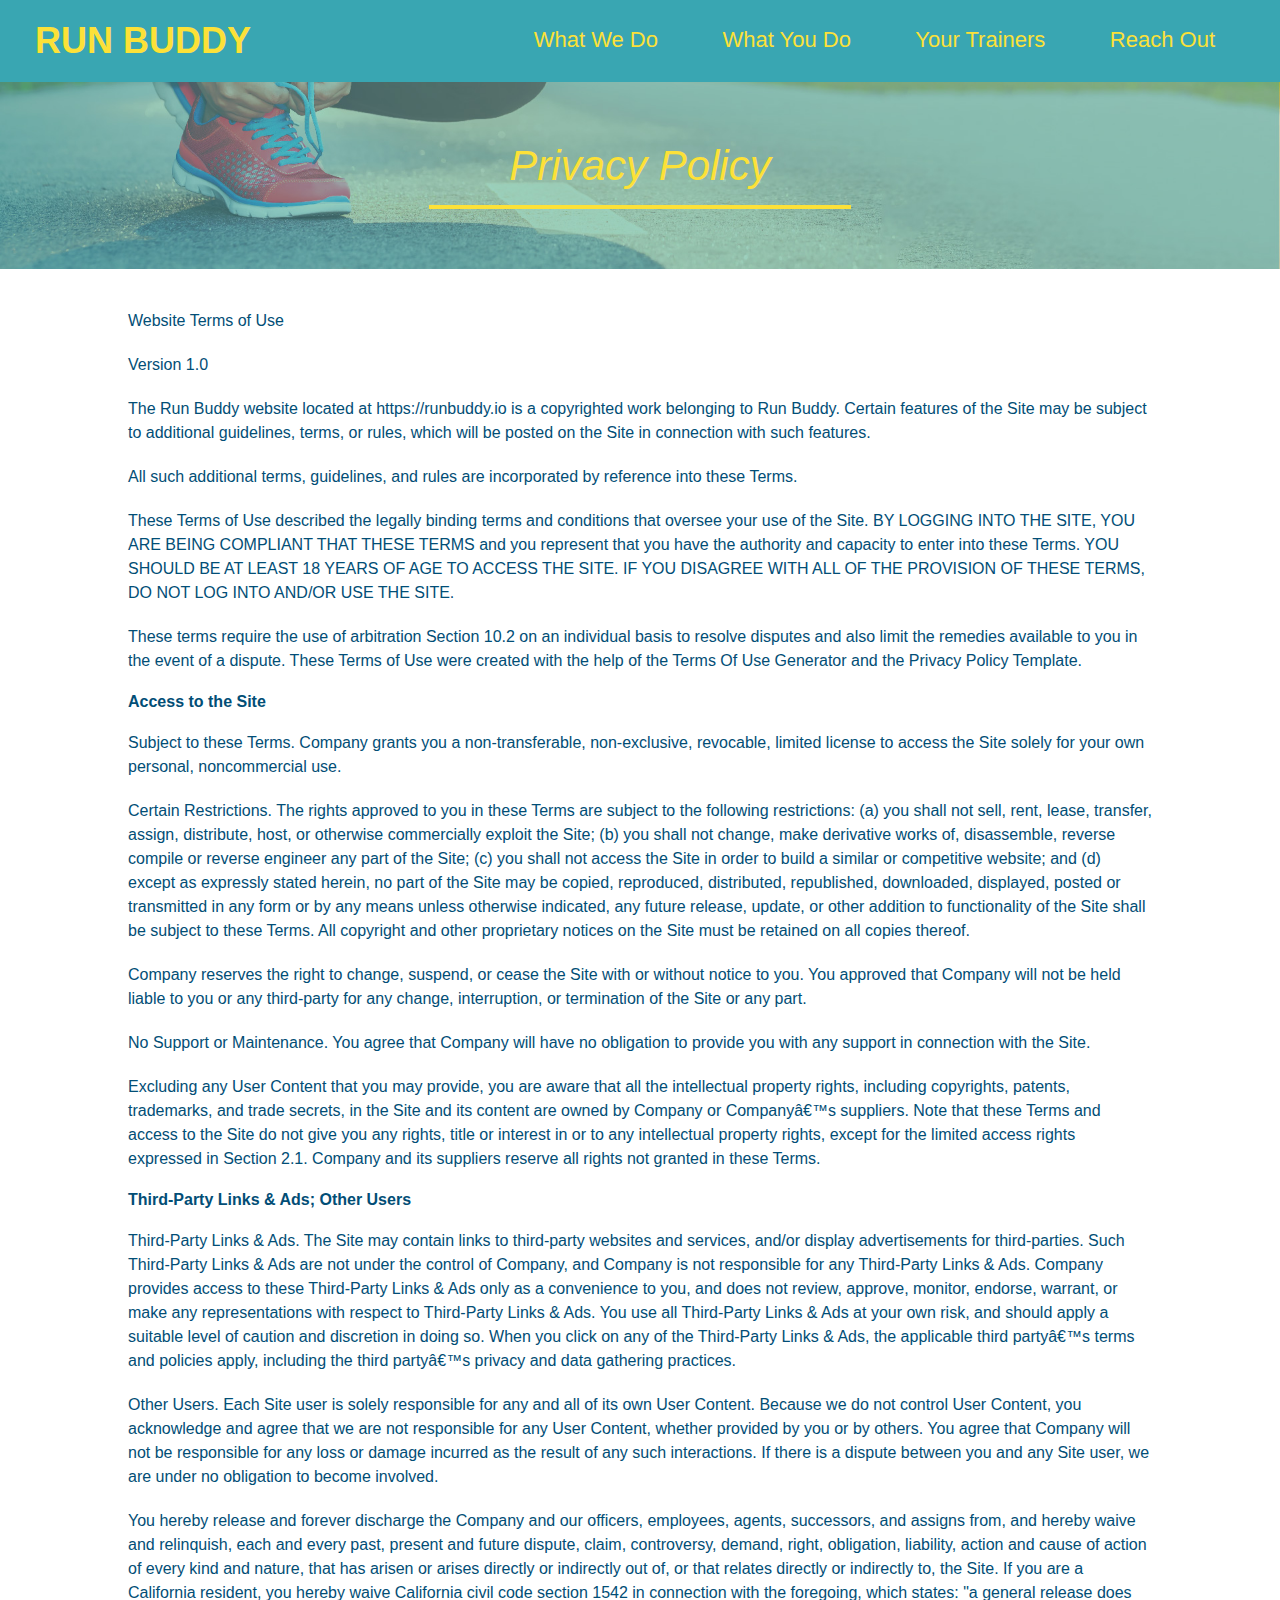
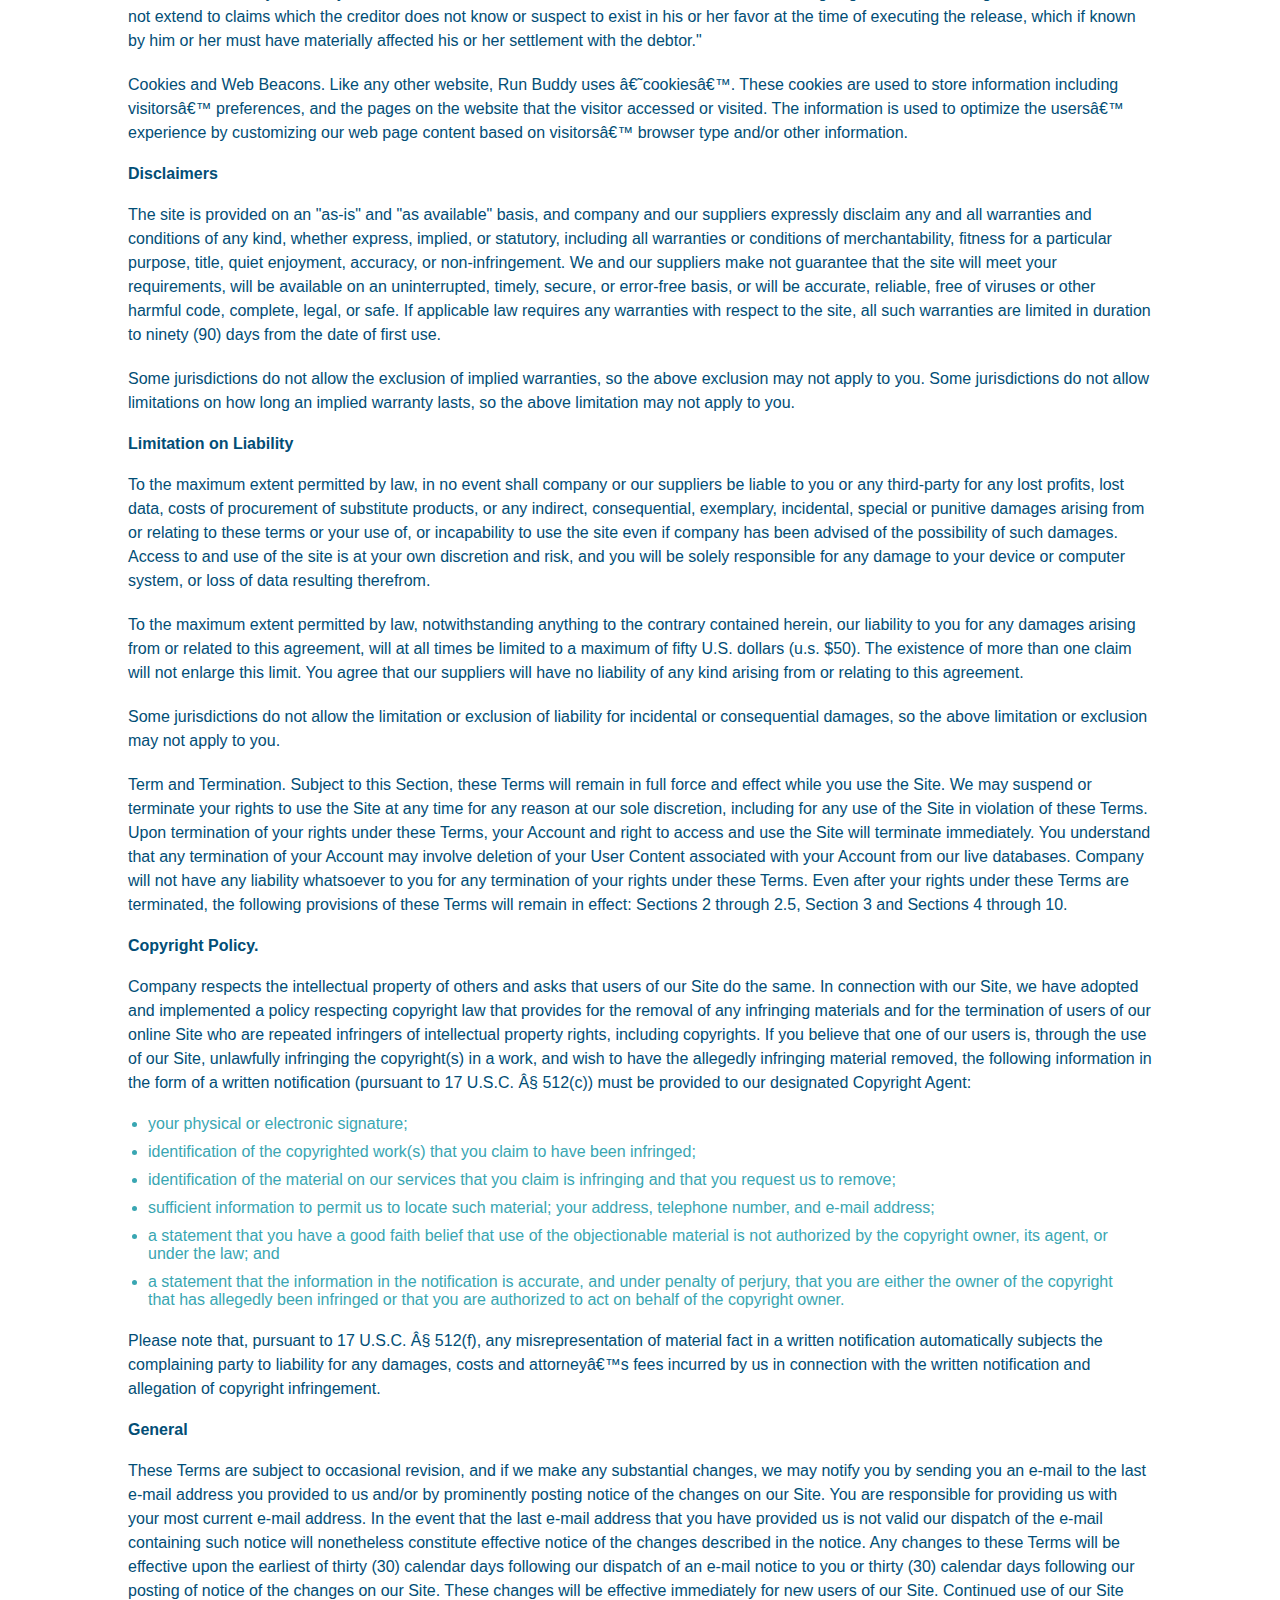
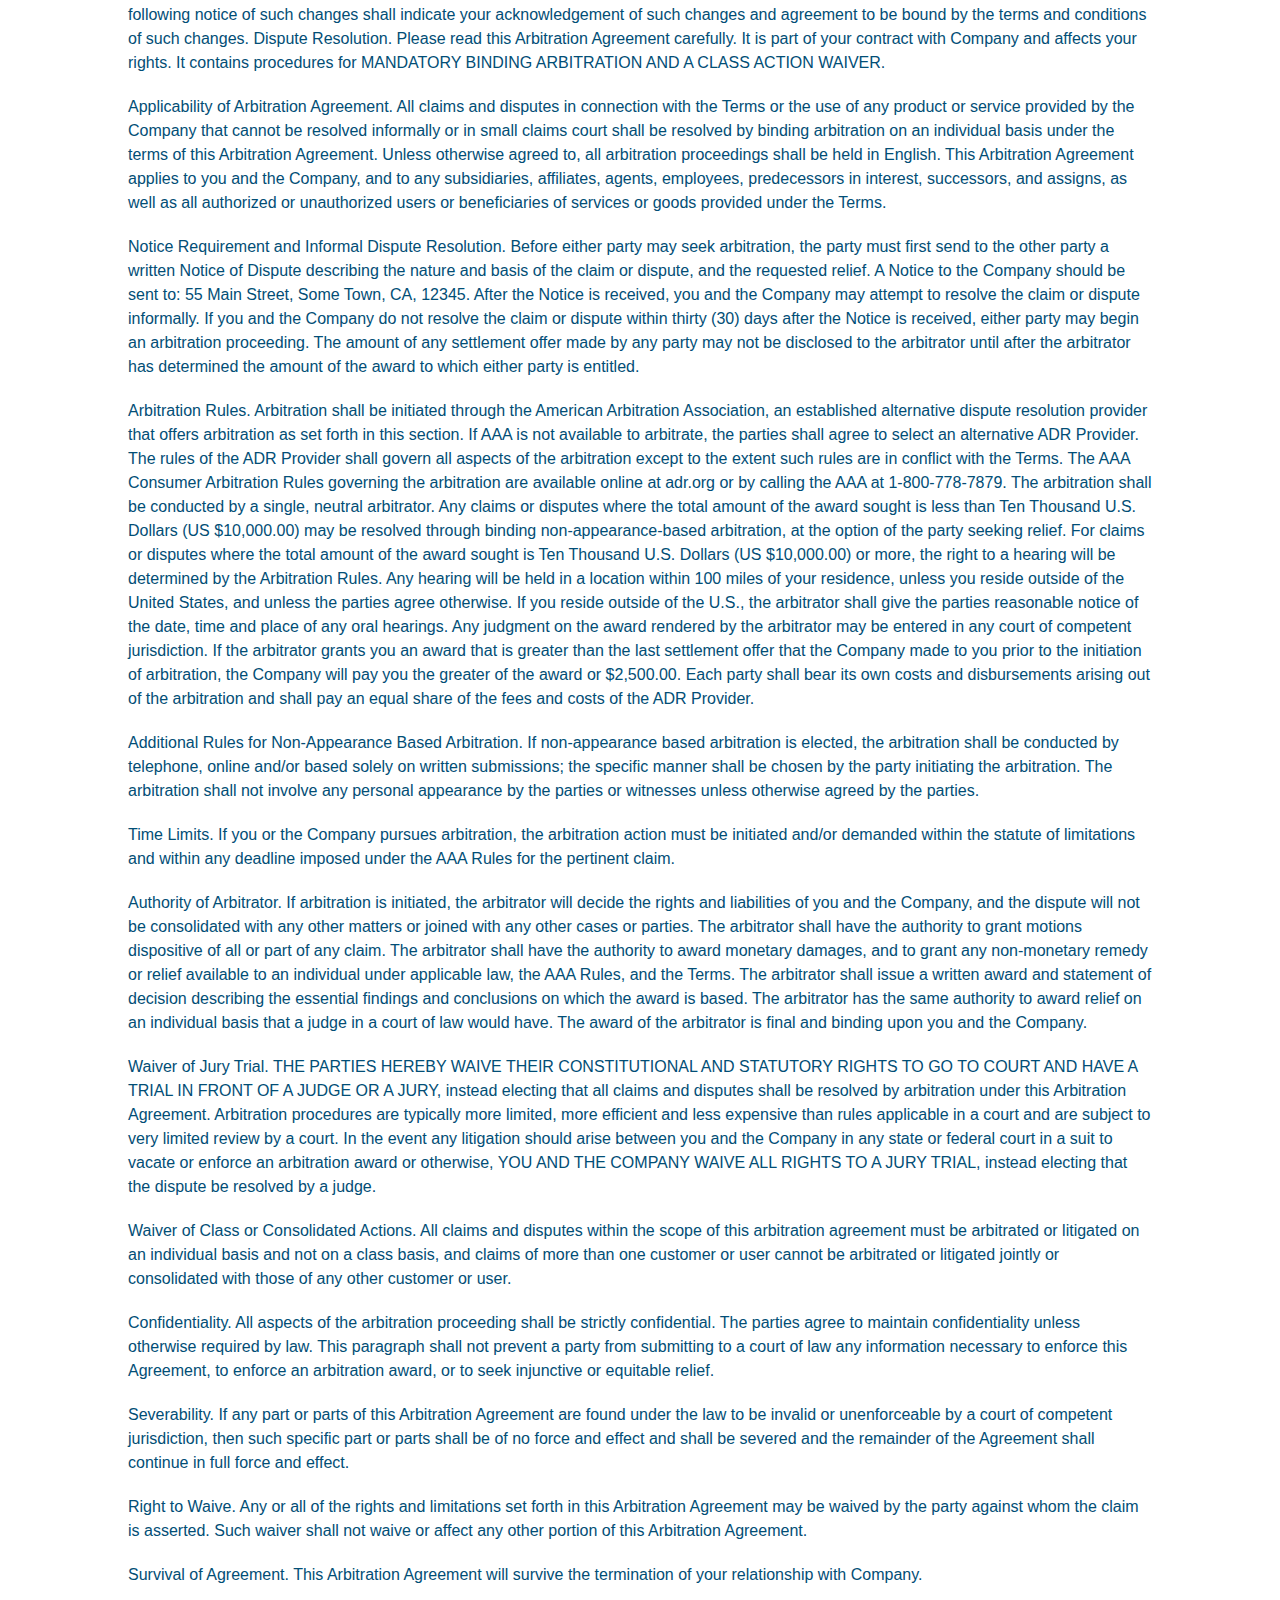
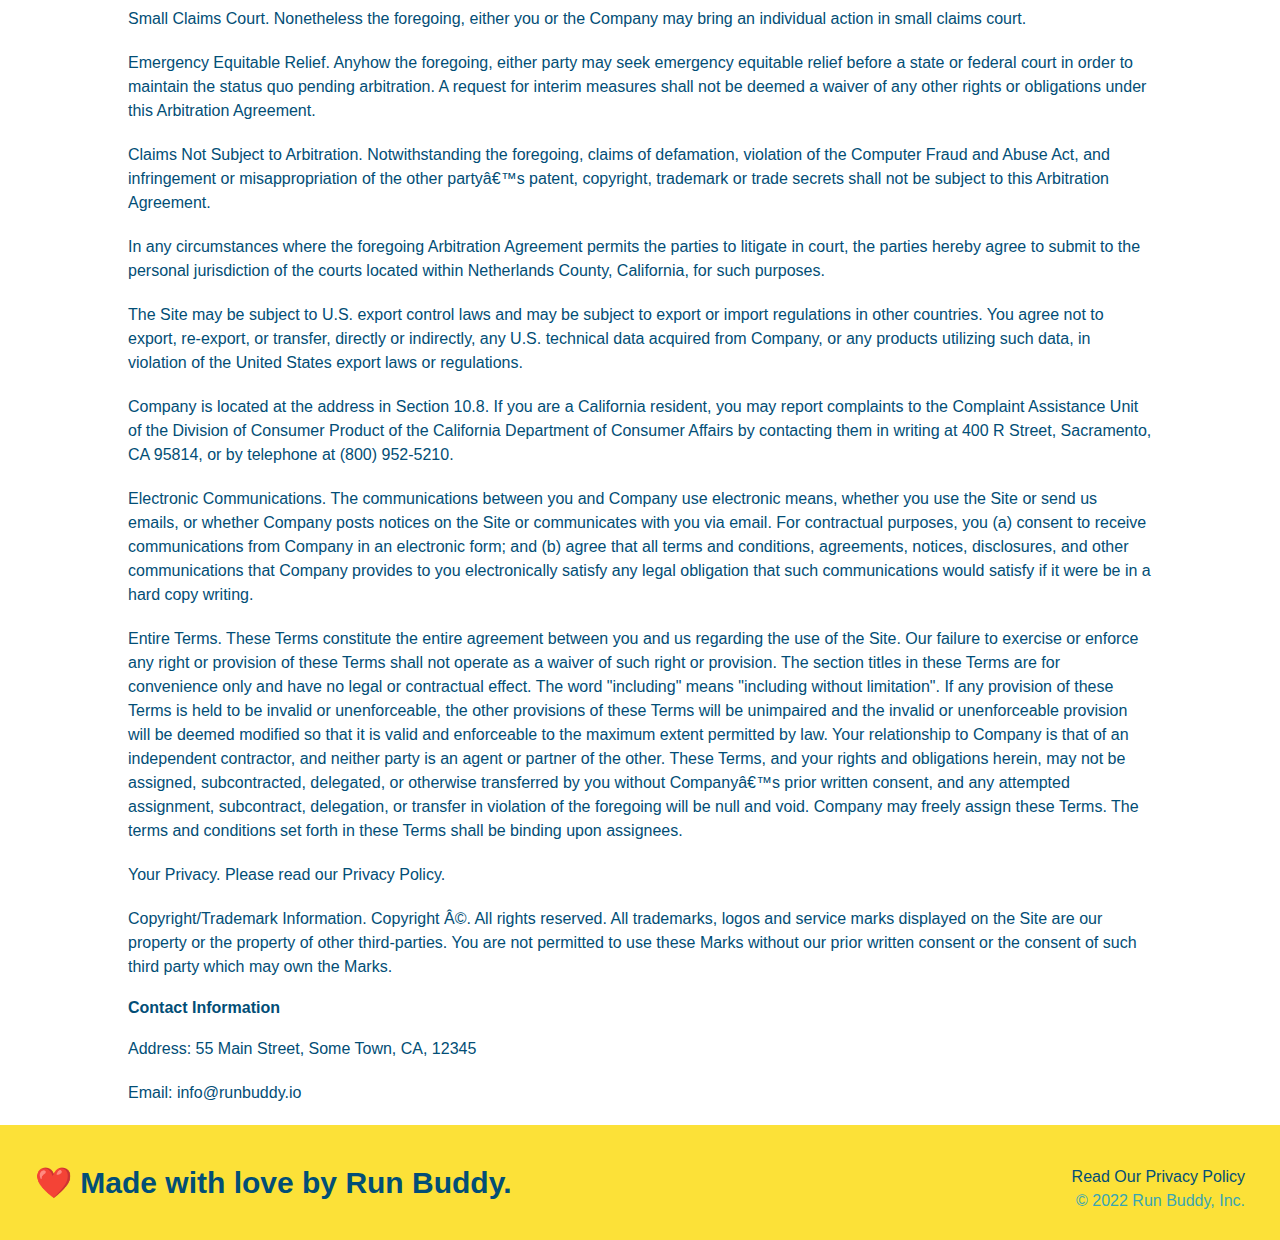
==== privacy-policy.html @ cc38a2ff "privacy policy" ====
<!DOCTYPE html>
<html lang="en">
<head>
    <meta charset="UTF-8">
    <link rel="stylesheet" href="./assets/css/style.css">
    <link rel="stylesheet" href="./assets/css/secondary-styles.css">
    <title>Privacy Policy - Run Buddy</title>
</head>
<body>
    <!-- navigation -->
    <header>
        <h1>
            <a href="/" target="Go to Home">
                RUN BUDDY
            </a>
        </h1>
        <nav>
            <ul>
                <li>
                <a href="./index.html#what-we-do">What We Do</a>
                </li>
                <li>
                <a href="./index.html#what-you-do">What You Do</a>
                </li>
                <li>
                <a href="./index.html#your-trainers">Your Trainers</a>
                </li>
                <li>
                <a href="./index.html#reach-out">Reach Out</a>
                </li>
            </ul>
        </nav>
    </header>
    <!-- end navigation -->

    <section class="hero">
        <h2 class="page-title">
            Privacy Policy
        </h2>
    </section>
    
    <article class="secondary-content">
      <p>
        Website Terms of Use
      </p>

      <p>
        Version 1.0
      </p>

      <p>
        The Run Buddy website located at https://runbuddy.io is a copyrighted work belonging to Run Buddy. Certain
        features of the Site may be subject to additional guidelines, terms, or rules, which will be posted on the Site
        in connection with such features.
      </p>

      <p>
        All such additional terms, guidelines, and rules are incorporated by reference into these Terms.
      </p>

      <p>
        These Terms of Use described the legally binding terms and conditions that oversee your use of the Site. BY
        LOGGING INTO THE SITE, YOU ARE BEING COMPLIANT THAT THESE TERMS and you represent that you have the authority
        and capacity to enter into these Terms. YOU SHOULD BE AT LEAST 18 YEARS OF AGE TO ACCESS THE SITE. IF YOU
        DISAGREE WITH ALL OF THE PROVISION OF THESE TERMS, DO NOT LOG INTO AND/OR USE THE SITE.
      </p>

      <p>
        These terms require the use of arbitration Section 10.2 on an individual basis to resolve disputes and also
        limit the remedies available to you in the event of a dispute. These Terms of Use were created with the help of
        the Terms Of Use Generator and the Privacy Policy Template.
      </p>

      <h3>
        Access to the Site
      </h3>

      <p>
        Subject to these Terms. Company grants you a non-transferable, non-exclusive, revocable, limited license to
        access the Site solely for your own personal, noncommercial use.
      </p>

      <p>
        Certain Restrictions. The rights approved to you in these Terms are subject to the following restrictions: (a)
        you shall not sell, rent, lease, transfer, assign, distribute, host, or otherwise commercially exploit the Site;
        (b) you shall not change, make derivative works of, disassemble, reverse compile or reverse engineer any part of
        the Site; (c) you shall not access the Site in order to build a similar or competitive website; and (d) except
        as expressly stated herein, no part of the Site may be copied, reproduced, distributed, republished, downloaded,
        displayed, posted or transmitted in any form or by any means unless otherwise indicated, any future release,
        update, or other addition to functionality of the Site shall be subject to these Terms. All copyright and other
        proprietary notices on the Site must be retained on all copies thereof.
      </p>

      <p>
        Company reserves the right to change, suspend, or cease the Site with or without notice to you. You approved
        that Company will not be held liable to you or any third-party for any change, interruption, or termination of
        the Site or any part.
      </p>

      <p>
        No Support or Maintenance. You agree that Company will have no obligation to provide you with any support in
        connection with the Site.
      </p>

      <p>
        Excluding any User Content that you may provide, you are aware that all the intellectual property rights,
        including copyrights, patents, trademarks, and trade secrets, in the Site and its content are owned by Company
        or Companyâ€™s suppliers. Note that these Terms and access to the Site do not give you any rights, title or
        interest in or to any intellectual property rights, except for the limited access rights expressed in Section
        2.1. Company and its suppliers reserve all rights not granted in these Terms.
      </p>

      <h3>
        Third-Party Links & Ads; Other Users
      </h3>

      <p>
        Third-Party Links & Ads. The Site may contain links to third-party websites and services, and/or display
        advertisements for third-parties. Such Third-Party Links & Ads are not under the control of Company, and Company
        is not responsible for any Third-Party Links & Ads. Company provides access to these Third-Party Links & Ads
        only as a convenience to you, and does not review, approve, monitor, endorse, warrant, or make any
        representations with respect to Third-Party Links & Ads. You use all Third-Party Links & Ads at your own risk,
        and should apply a suitable level of caution and discretion in doing so. When you click on any of the
        Third-Party Links & Ads, the applicable third partyâ€™s terms and policies apply, including the third partyâ€™s
        privacy and data gathering practices.
      </p>

      <p>
        Other Users. Each Site user is solely responsible for any and all of its own User Content. Because we do not
        control User Content, you acknowledge and agree that we are not responsible for any User Content, whether
        provided by you or by others. You agree that Company will not be responsible for any loss or damage incurred as
        the result of any such interactions. If there is a dispute between you and any Site user, we are under no
        obligation to become involved.
      </p>

      <p>
        You hereby release and forever discharge the Company and our officers, employees, agents, successors, and
        assigns from, and hereby waive and relinquish, each and every past, present and future dispute, claim,
        controversy, demand, right, obligation, liability, action and cause of action of every kind and nature, that has
        arisen or arises directly or indirectly out of, or that relates directly or indirectly to, the Site. If you are
        a California resident, you hereby waive California civil code section 1542 in connection with the foregoing,
        which states: "a general release does not extend to claims which the creditor does not know or suspect to exist
        in his or her favor at the time of executing the release, which if known by him or her must have materially
        affected his or her settlement with the debtor."
      </p>

      <p>
        Cookies and Web Beacons. Like any other website, Run Buddy uses â€˜cookiesâ€™. These cookies are used to store
        information including visitorsâ€™ preferences, and the pages on the website that the visitor accessed or visited.
        The information is used to optimize the usersâ€™ experience by customizing our web page content based on visitorsâ€™
        browser type and/or other information.
      </p>

      <h3>
        Disclaimers
      </h3>

      <p>
        The site is provided on an "as-is" and "as available" basis, and company and our suppliers expressly disclaim
        any and all warranties and conditions of any kind, whether express, implied, or statutory, including all
        warranties or conditions of merchantability, fitness for a particular purpose, title, quiet enjoyment, accuracy,
        or non-infringement. We and our suppliers make not guarantee that the site will meet your requirements, will be
        available on an uninterrupted, timely, secure, or error-free basis, or will be accurate, reliable, free of
        viruses or other harmful code, complete, legal, or safe. If applicable law requires any warranties with respect
        to the site, all such warranties are limited in duration to ninety (90) days from the date of first use.
      </p>

      <p>
        Some jurisdictions do not allow the exclusion of implied warranties, so the above exclusion may not apply to
        you. Some jurisdictions do not allow limitations on how long an implied warranty lasts, so the above limitation
        may not apply to you.
      </p>

      <h3>
        Limitation on Liability
      </h3>

      <p>
        To the maximum extent permitted by law, in no event shall company or our suppliers be liable to you or any
        third-party for any lost profits, lost data, costs of procurement of substitute products, or any indirect,
        consequential, exemplary, incidental, special or punitive damages arising from or relating to these terms or
        your use of, or incapability to use the site even if company has been advised of the possibility of such
        damages. Access to and use of the site is at your own discretion and risk, and you will be solely responsible
        for any damage to your device or computer system, or loss of data resulting therefrom.
      </p>

      <p>
        To the maximum extent permitted by law, notwithstanding anything to the contrary contained herein, our liability
        to you for any damages arising from or related to this agreement, will at all times be limited to a maximum of
        fifty U.S. dollars (u.s. $50). The existence of more than one claim will not enlarge this limit. You agree that
        our suppliers will have no liability of any kind arising from or relating to this agreement.
      </p>

      <p>
        Some jurisdictions do not allow the limitation or exclusion of liability for incidental or consequential
        damages, so the above limitation or exclusion may not apply to you.
      </p>

      <p>
        Term and Termination. Subject to this Section, these Terms will remain in full force and effect while you use
        the Site. We may suspend or terminate your rights to use the Site at any time for any reason at our sole
        discretion, including for any use of the Site in violation of these Terms. Upon termination of your rights under
        these Terms, your Account and right to access and use the Site will terminate immediately. You understand that
        any termination of your Account may involve deletion of your User Content associated with your Account from our
        live databases. Company will not have any liability whatsoever to you for any termination of your rights under
        these Terms. Even after your rights under these Terms are terminated, the following provisions of these Terms
        will remain in effect: Sections 2 through 2.5, Section 3 and Sections 4 through 10.
      </p>

      <h3>
        Copyright Policy.
      </h3>

      <p>
        Company respects the intellectual property of others and asks that users of our Site do the same. In connection
        with our Site, we have adopted and implemented a policy respecting copyright law that provides for the removal
        of any infringing materials and for the termination of users of our online Site who are repeated infringers of
        intellectual property rights, including copyrights. If you believe that one of our users is, through the use of
        our Site, unlawfully infringing the copyright(s) in a work, and wish to have the allegedly infringing material
        removed, the following information in the form of a written notification (pursuant to 17 U.S.C. Â§ 512(c)) must
        be provided to our designated Copyright Agent:
      </p>

      <ul>
        <li>
          your physical or electronic signature;
        </li>
        <li>
          identification of the copyrighted work(s) that you claim to have been infringed;
        </li>
        <li>
          identification of the material on our services that you claim is infringing and that you request us to remove;
        </li>
        <li>
          sufficient information to permit us to locate such material; your address, telephone number, and e-mail
          address;
        </li>
        <li>
          a statement that you have a good faith belief that use of the objectionable material is not authorized by the
          copyright owner, its agent, or under the law; and
        </li>
        <li>
          a statement that the information in the notification is accurate, and under penalty of perjury, that you are
          either the owner of the copyright that has allegedly been infringed or that you are authorized to act on
          behalf of the copyright owner.
        </li>
      </ul>

      <p>
        Please note that, pursuant to 17 U.S.C. Â§ 512(f), any misrepresentation of material fact in a written
        notification automatically subjects the complaining party to liability for any damages, costs and attorneyâ€™s
        fees incurred by us in connection with the written notification and allegation of copyright infringement.
      </p>

      <h3>
        General
      </h3>

      <p>
        These Terms are subject to occasional revision, and if we make any substantial changes, we may notify you by
        sending you an e-mail to the last e-mail address you provided to us and/or by prominently posting notice of the
        changes on our Site. You are responsible for providing us with your most current e-mail address. In the event
        that the last e-mail address that you have provided us is not valid our dispatch of the e-mail containing such
        notice will nonetheless constitute effective notice of the changes described in the notice. Any changes to these
        Terms will be effective upon the earliest of thirty (30) calendar days following our dispatch of an e-mail
        notice to you or thirty (30) calendar days following our posting of notice of the changes on our Site. These
        changes will be effective immediately for new users of our Site. Continued use of our Site following notice of
        such changes shall indicate your acknowledgement of such changes and agreement to be bound by the terms and
        conditions of such changes. Dispute Resolution. Please read this Arbitration Agreement carefully. It is part of
        your contract with Company and affects your rights. It contains procedures for MANDATORY BINDING ARBITRATION AND
        A CLASS ACTION WAIVER.
      </p>

      <p>
        Applicability of Arbitration Agreement. All claims and disputes in connection with the Terms or the use of any
        product or service provided by the Company that cannot be resolved informally or in small claims court shall be
        resolved by binding arbitration on an individual basis under the terms of this Arbitration Agreement. Unless
        otherwise agreed to, all arbitration proceedings shall be held in English. This Arbitration Agreement applies to
        you and the Company, and to any subsidiaries, affiliates, agents, employees, predecessors in interest,
        successors, and assigns, as well as all authorized or unauthorized users or beneficiaries of services or goods
        provided under the Terms.
      </p>

      <p>
        Notice Requirement and Informal Dispute Resolution. Before either party may seek arbitration, the party must
        first send to the other party a written Notice of Dispute describing the nature and basis of the claim or
        dispute, and the requested relief. A Notice to the Company should be sent to: 55 Main Street, Some Town, CA,
        12345. After the Notice is received, you and the Company may attempt to resolve the claim or dispute informally.
        If you and the Company do not resolve the claim or dispute within thirty (30) days after the Notice is received,
        either party may begin an arbitration proceeding. The amount of any settlement offer made by any party may not
        be disclosed to the arbitrator until after the arbitrator has determined the amount of the award to which either
        party is entitled.
      </p>

      <p>
        Arbitration Rules. Arbitration shall be initiated through the American Arbitration Association, an established
        alternative dispute resolution provider that offers arbitration as set forth in this section. If AAA is not
        available to arbitrate, the parties shall agree to select an alternative ADR Provider. The rules of the ADR
        Provider shall govern all aspects of the arbitration except to the extent such rules are in conflict with the
        Terms. The AAA Consumer Arbitration Rules governing the arbitration are available online at adr.org or by
        calling the AAA at 1-800-778-7879. The arbitration shall be conducted by a single, neutral arbitrator. Any
        claims or disputes where the total amount of the award sought is less than Ten Thousand U.S. Dollars (US
        $10,000.00) may be resolved through binding non-appearance-based arbitration, at the option of the party seeking
        relief. For claims or disputes where the total amount of the award sought is Ten Thousand U.S. Dollars (US
        $10,000.00) or more, the right to a hearing will be determined by the Arbitration Rules. Any hearing will be
        held in a location within 100 miles of your residence, unless you reside outside of the United States, and
        unless the parties agree otherwise. If you reside outside of the U.S., the arbitrator shall give the parties
        reasonable notice of the date, time and place of any oral hearings. Any judgment on the award rendered by the
        arbitrator may be entered in any court of competent jurisdiction. If the arbitrator grants you an award that is
        greater than the last settlement offer that the Company made to you prior to the initiation of arbitration, the
        Company will pay you the greater of the award or $2,500.00. Each party shall bear its own costs and
        disbursements arising out of the arbitration and shall pay an equal share of the fees and costs of the ADR
        Provider.
      </p>

      <p>
        Additional Rules for Non-Appearance Based Arbitration. If non-appearance based arbitration is elected, the
        arbitration shall be conducted by telephone, online and/or based solely on written submissions; the specific
        manner shall be chosen by the party initiating the arbitration. The arbitration shall not involve any personal
        appearance by the parties or witnesses unless otherwise agreed by the parties.
      </p>

      <p>
        Time Limits. If you or the Company pursues arbitration, the arbitration action must be initiated and/or demanded
        within the statute of limitations and within any deadline imposed under the AAA Rules for the pertinent claim.
      </p>

      <p>
        Authority of Arbitrator. If arbitration is initiated, the arbitrator will decide the rights and liabilities of
        you and the Company, and the dispute will not be consolidated with any other matters or joined with any other
        cases or parties. The arbitrator shall have the authority to grant motions dispositive of all or part of any
        claim. The arbitrator shall have the authority to award monetary damages, and to grant any non-monetary remedy
        or relief available to an individual under applicable law, the AAA Rules, and the Terms. The arbitrator shall
        issue a written award and statement of decision describing the essential findings and conclusions on which the
        award is based. The arbitrator has the same authority to award relief on an individual basis that a judge in a
        court of law would have. The award of the arbitrator is final and binding upon you and the Company.
      </p>

      <p>
        Waiver of Jury Trial. THE PARTIES HEREBY WAIVE THEIR CONSTITUTIONAL AND STATUTORY RIGHTS TO GO TO COURT AND HAVE
        A TRIAL IN FRONT OF A JUDGE OR A JURY, instead electing that all claims and disputes shall be resolved by
        arbitration under this Arbitration Agreement. Arbitration procedures are typically more limited, more efficient
        and less expensive than rules applicable in a court and are subject to very limited review by a court. In the
        event any litigation should arise between you and the Company in any state or federal court in a suit to vacate
        or enforce an arbitration award or otherwise, YOU AND THE COMPANY WAIVE ALL RIGHTS TO A JURY TRIAL, instead
        electing that the dispute be resolved by a judge.
      </p>

      <p>
        Waiver of Class or Consolidated Actions. All claims and disputes within the scope of this arbitration agreement
        must be arbitrated or litigated on an individual basis and not on a class basis, and claims of more than one
        customer or user cannot be arbitrated or litigated jointly or consolidated with those of any other customer or
        user.
      </p>

      <p>
        Confidentiality. All aspects of the arbitration proceeding shall be strictly confidential. The parties agree to
        maintain confidentiality unless otherwise required by law. This paragraph shall not prevent a party from
        submitting to a court of law any information necessary to enforce this Agreement, to enforce an arbitration
        award, or to seek injunctive or equitable relief.
      </p>

      <p>
        Severability. If any part or parts of this Arbitration Agreement are found under the law to be invalid or
        unenforceable by a court of competent jurisdiction, then such specific part or parts shall be of no force and
        effect and shall be severed and the remainder of the Agreement shall continue in full force and effect.
      </p>

      <p>
        Right to Waive. Any or all of the rights and limitations set forth in this Arbitration Agreement may be waived
        by the party against whom the claim is asserted. Such waiver shall not waive or affect any other portion of this
        Arbitration Agreement.
      </p>

      <p>
        Survival of Agreement. This Arbitration Agreement will survive the termination of your relationship with
        Company.
      </p>

      <p>
        Small Claims Court. Nonetheless the foregoing, either you or the Company may bring an individual action in small
        claims court.
      </p>

      <p>
        Emergency Equitable Relief. Anyhow the foregoing, either party may seek emergency equitable relief before a
        state or federal court in order to maintain the status quo pending arbitration. A request for interim measures
        shall not be deemed a waiver of any other rights or obligations under this Arbitration Agreement.
      </p>

      <p>
        Claims Not Subject to Arbitration. Notwithstanding the foregoing, claims of defamation, violation of the
        Computer Fraud and Abuse Act, and infringement or misappropriation of the other partyâ€™s patent, copyright,
        trademark or trade secrets shall not be subject to this Arbitration Agreement.
      </p>

      <p>
        In any circumstances where the foregoing Arbitration Agreement permits the parties to litigate in court, the
        parties hereby agree to submit to the personal jurisdiction of the courts located within Netherlands County,
        California, for such purposes.
      </p>

      <p>
        The Site may be subject to U.S. export control laws and may be subject to export or import regulations in other
        countries. You agree not to export, re-export, or transfer, directly or indirectly, any U.S. technical data
        acquired from Company, or any products utilizing such data, in violation of the United States export laws or
        regulations.
      </p>

      <p>
        Company is located at the address in Section 10.8. If you are a California resident, you may report complaints
        to the Complaint Assistance Unit of the Division of Consumer Product of the California Department of Consumer
        Affairs by contacting them in writing at 400 R Street, Sacramento, CA 95814, or by telephone at (800) 952-5210.
      </p>

      <p>
        Electronic Communications. The communications between you and Company use electronic means, whether you use the
        Site or send us emails, or whether Company posts notices on the Site or communicates with you via email. For
        contractual purposes, you (a) consent to receive communications from Company in an electronic form; and (b)
        agree that all terms and conditions, agreements, notices, disclosures, and other communications that Company
        provides to you electronically satisfy any legal obligation that such communications would satisfy if it were be
        in a hard copy writing.
      </p>

      <p>
        Entire Terms. These Terms constitute the entire agreement between you and us regarding the use of the Site. Our
        failure to exercise or enforce any right or provision of these Terms shall not operate as a waiver of such right
        or provision. The section titles in these Terms are for convenience only and have no legal or contractual
        effect. The word "including" means "including without limitation". If any provision of these Terms is held to be
        invalid or unenforceable, the other provisions of these Terms will be unimpaired and the invalid or
        unenforceable provision will be deemed modified so that it is valid and enforceable to the maximum extent
        permitted by law. Your relationship to Company is that of an independent contractor, and neither party is an
        agent or partner of the other. These Terms, and your rights and obligations herein, may not be assigned,
        subcontracted, delegated, or otherwise transferred by you without Companyâ€™s prior written consent, and any
        attempted assignment, subcontract, delegation, or transfer in violation of the foregoing will be null and void.
        Company may freely assign these Terms. The terms and conditions set forth in these Terms shall be binding upon
        assignees.
      </p>

      <p>
        Your Privacy. Please read our Privacy Policy.
      </p>

      <p>
        Copyright/Trademark Information. Copyright Â©. All rights reserved. All trademarks, logos and service marks
        displayed on the Site are our property or the property of other third-parties. You are not permitted to use
        these Marks without our prior written consent or the consent of such third party which may own the Marks.
      </p>

      <h3>
        Contact Information
      </h3>

      <p>
        Address: 55 Main Street, Some Town, CA, 12345
      </p>

      <p>
        Email: info@runbuddy.io
      </p>

    </article>

    <!-- footer -->
    <footer>
        <h2>❤️ Made with love by Run Buddy.</h2>
        <div>
            <a>Read Our Privacy Policy</a>
            <br>
            &copy; 2022 Run Buddy, Inc.
        </div>
    </footer>
</body>
</html>
---- assets/css/style.css ----
* {
    margin: 0;
    padding: 0;
    box-sizing: border-box;
}

body {
    color: #39a6b2;
    font-family: Helvetica, Arial, sans-serif;
}

header {
    padding: 20px 35px;
    background-color: #39a6b2;
}

header h1  {
    font-weight: bold;
    font-size: 36px;
    color: #fce138;
    margin: 0;
    display: inline;
}

header a {
    text-decoration: none;
    color: #fce138;
}

header nav {
    float: right;
    margin: 7px 0;
}

header nav ul li {
    display: inline;
}

header nav ul li a {
    margin: 0 30px;
    font-weight: lighter;
    font-size: 22px;
}

footer {
    background: #fce138;
    width: 100%;
    padding: 40px 35px;
}

footer h2 {
    display: inline;
    color: #024e76;
    font-size: 30px;
    margin: 0;
}

footer div {
    float: right;
    line-height: 1.5;
    text-align: right;
}

footer a,
footer h2 {
    color: #024e76;
}

section {
    padding: 60px;
}

/* Hero Style Start */
.hero {
    background-image: url("../images/hero-bg.jpeg");
    background-size: cover;
    background-position: center;
    position: relative;
    height: 600px;
}

.hero-form {
    border: solid 3px #024e76;
    background-color: #fce138;
    padding: 20px;
    width: 500px;
    color: #024e76;
    position: absolute;
    bottom: 120px;
    right: 140px;
}

.hero-form h3 {
      font-size: 24px;
    margin: 0;
}

.hero-form p {
    margin: 5px 0 15px 0;
}

.form-input {
    border: 1px solid #024e76;
    display: block;
    padding: 7px 15px;
    font-size: 16px;
    color: #024e76;
    width: 100%;
    margin-bottom: 15px;
}

.hero-form label {
    margin: 0 5px;
}

.hero-form button {
    color: #fce138;
    background-color: #024e76;
    border: none;
    padding: 10px 20px;
    font-size: 16px;
}

.page-title {
    color: #fce138;
    display: inline-block;
    border-bottom: 4px solid #fce138;
    padding: 0 80px 15px 80px;
    font-weight: normal;
    font-size: 42px;
    font-style: italic;
}
/* HERO STYLES END */

.intro {
    text-align: center;
}

.intro p {
    line-height: 1.7;
    color: #39a6b2;
    width: 80%;
    font-size: 20px;
    margin: 0 auto;
}

/* Begin .steps */
.steps {
    text-align: center;
    background-color: #fce138;
}

.steps div {
    margin-bottom: 80px;
}

.steps img {
    width: 15%;
    margin: 10px 0;
}

.steps h3 {
    color: #024e76;
    font-size: 46px;
    margin-top: 10px;
}

.steps p {
    color: #39a6b2;
    font-size: 23px;
}

.steps span {
    font-size: 38px;
}
/* End .steps */

/* Baseline Class */
.section-title {
    font-size: 55px;
    color: #024e76;
    margin-bottom: 35px;
    padding: 0 100px 20px 100px;
    display: inline-block;
    border-bottom: 3px solid;
}
  
.primary-border {
    border-color: #fce138;
}
  
.secondary-border {
    border-color: #39a6b2;
}

.trainers {
    text-align: center;
}

.trainer {
    width: 900px;
    margin: 0 auto 30px auto;
    background: #024e76;
    color: #fce138;
    overflow: auto;
}

.trainer img {
    width: 35%;
    float: left;
}
  
.trainer-bio {
    padding: 35px;
    float: left;
    width: 65%;
}

.trainer-bio h3 {
    font-size: 32px;
    margin-bottom: 8px;
}

.trainer-bio h4 {
    font-weight: lighter;
    font-size: 26px;
    margin-bottom: 25px;
}

.trainer-bio p {
    font-size: 17px;
    line-height: 1.3;
}

.text-left {
    text-align: left;
}
  
.text-right {
    text-align: right;
}

/* REACH OUT STYLES */
.contact {
    background-color: #024e76;
    text-align: center;
}
.contact h2 {
    color: #fce138;
}

.contact-info div {
    display: inline-block;
    width: 410px;
    vertical-align: top;
    text-align: left;
    margin: 30px 0 0 60px;
    color: white;
}

.contact-info iframe {
    width: 400px;
    height: 400px;
}

.contact-info h3 {
    color: #fce138;
    font-size: 32px;
}

.contact-info p,
.contact-info address {
    margin: 20px 0;
    line-height: 1.5;
    font-size: 20px;
    font-style: normal;
}

.contact-info a {
    color: #fce138;
}
/* REACH OUT STYLES END */
---- assets/css/secondary-styles.css ----
.hero {
    background-position: bottom;
    height: auto;
    text-align: center;
    margin-bottom: 40px;
}

.secondary-content {
    width: 80%;
    margin: 0 auto;
    color: #024e76;
}

.secondary-content h3 {
    font-size: 16px;
    margin: 20px 0;
}

.secondary-content p {
    font-size: 16px;
    line-height: 1.5;
    margin: 20px 0;
}

.secondary-content ul {
    margin: 15px 20px;
}

.secondary-content li {
    color: #39a6b2;
    margin: 10px 0;
}
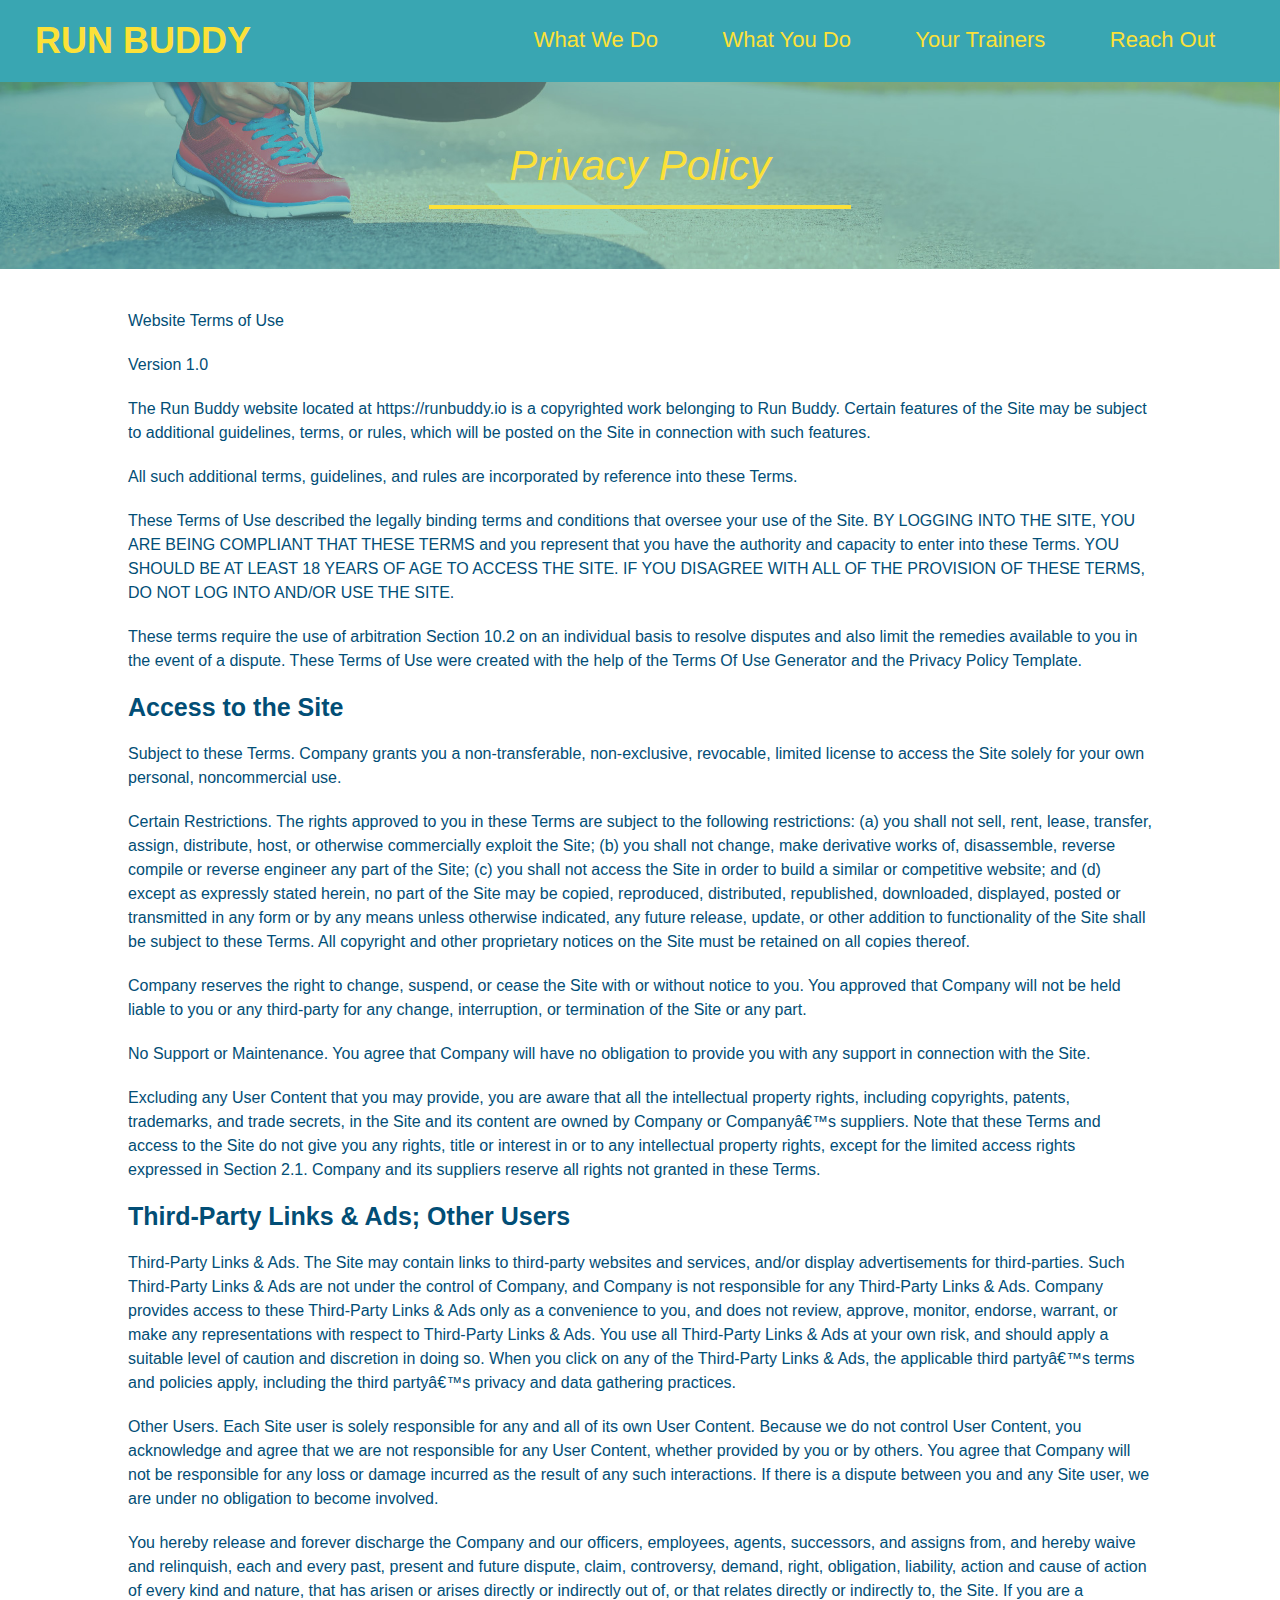
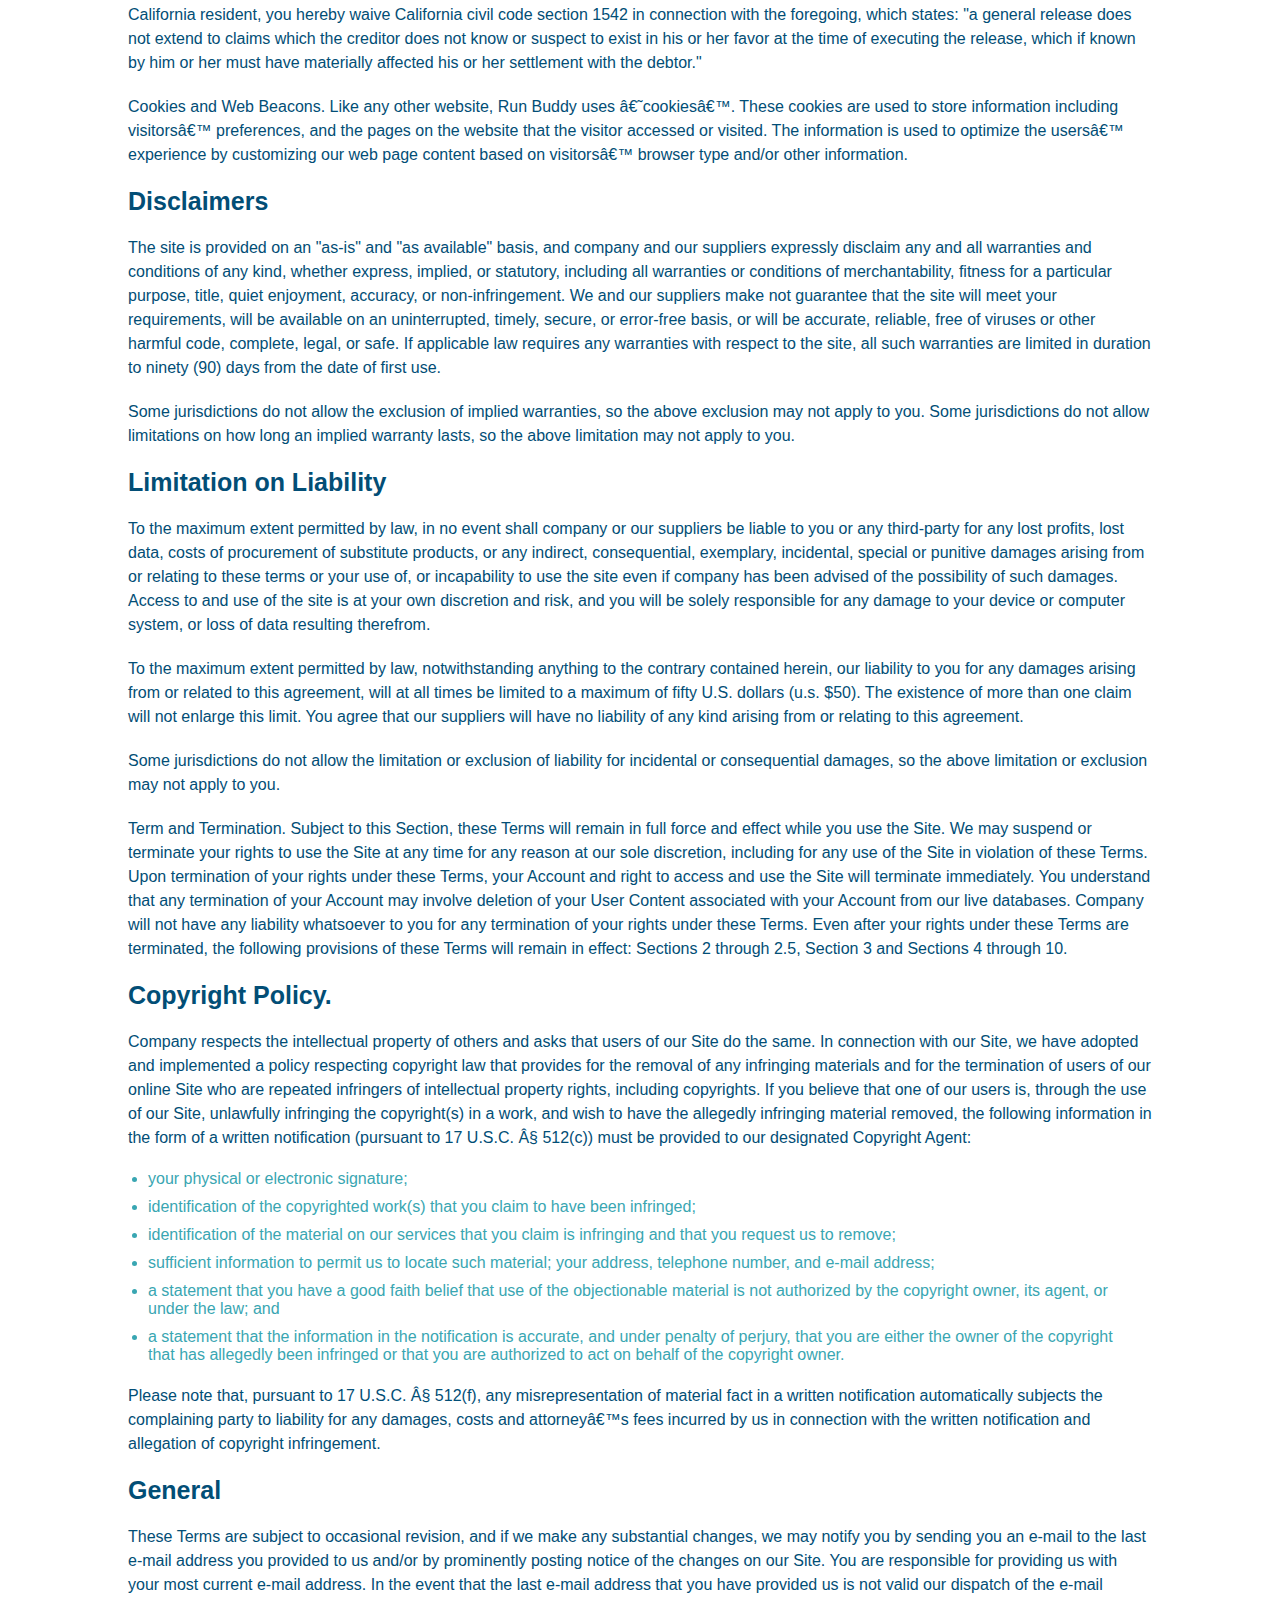
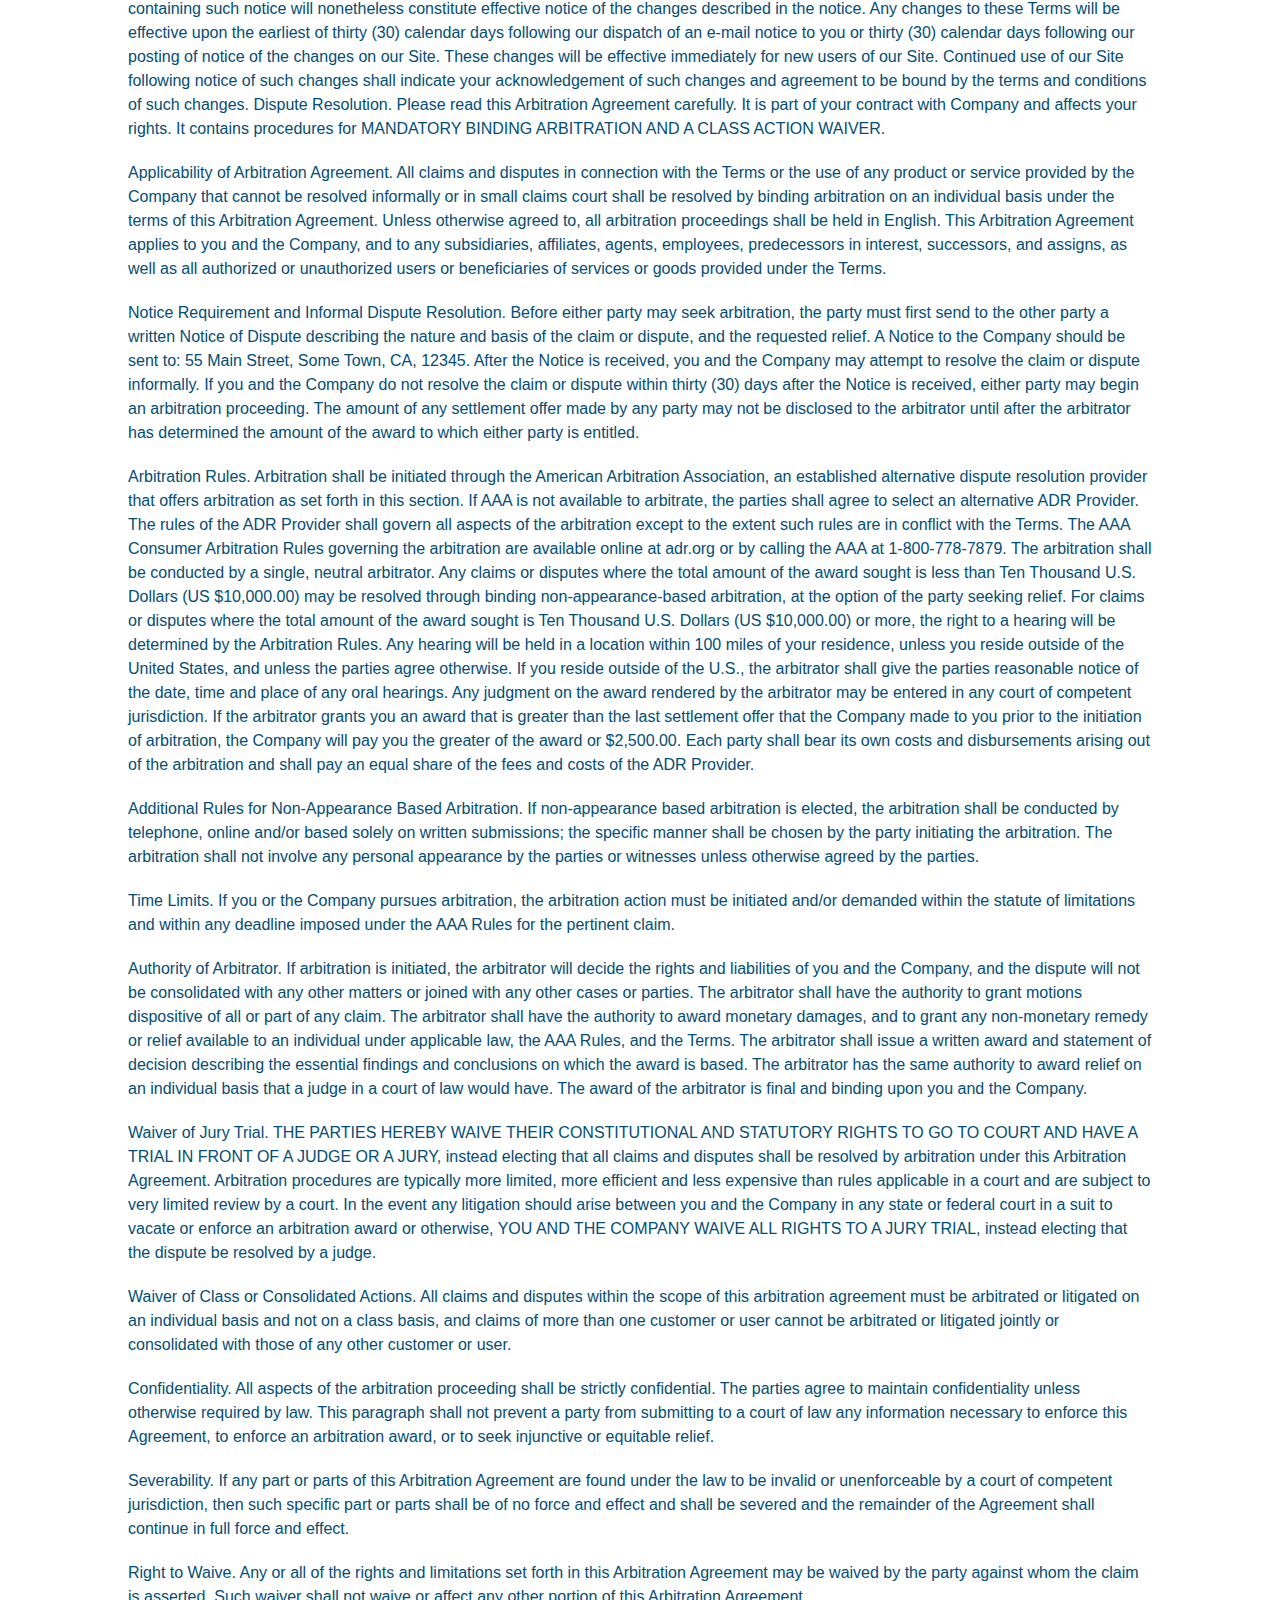
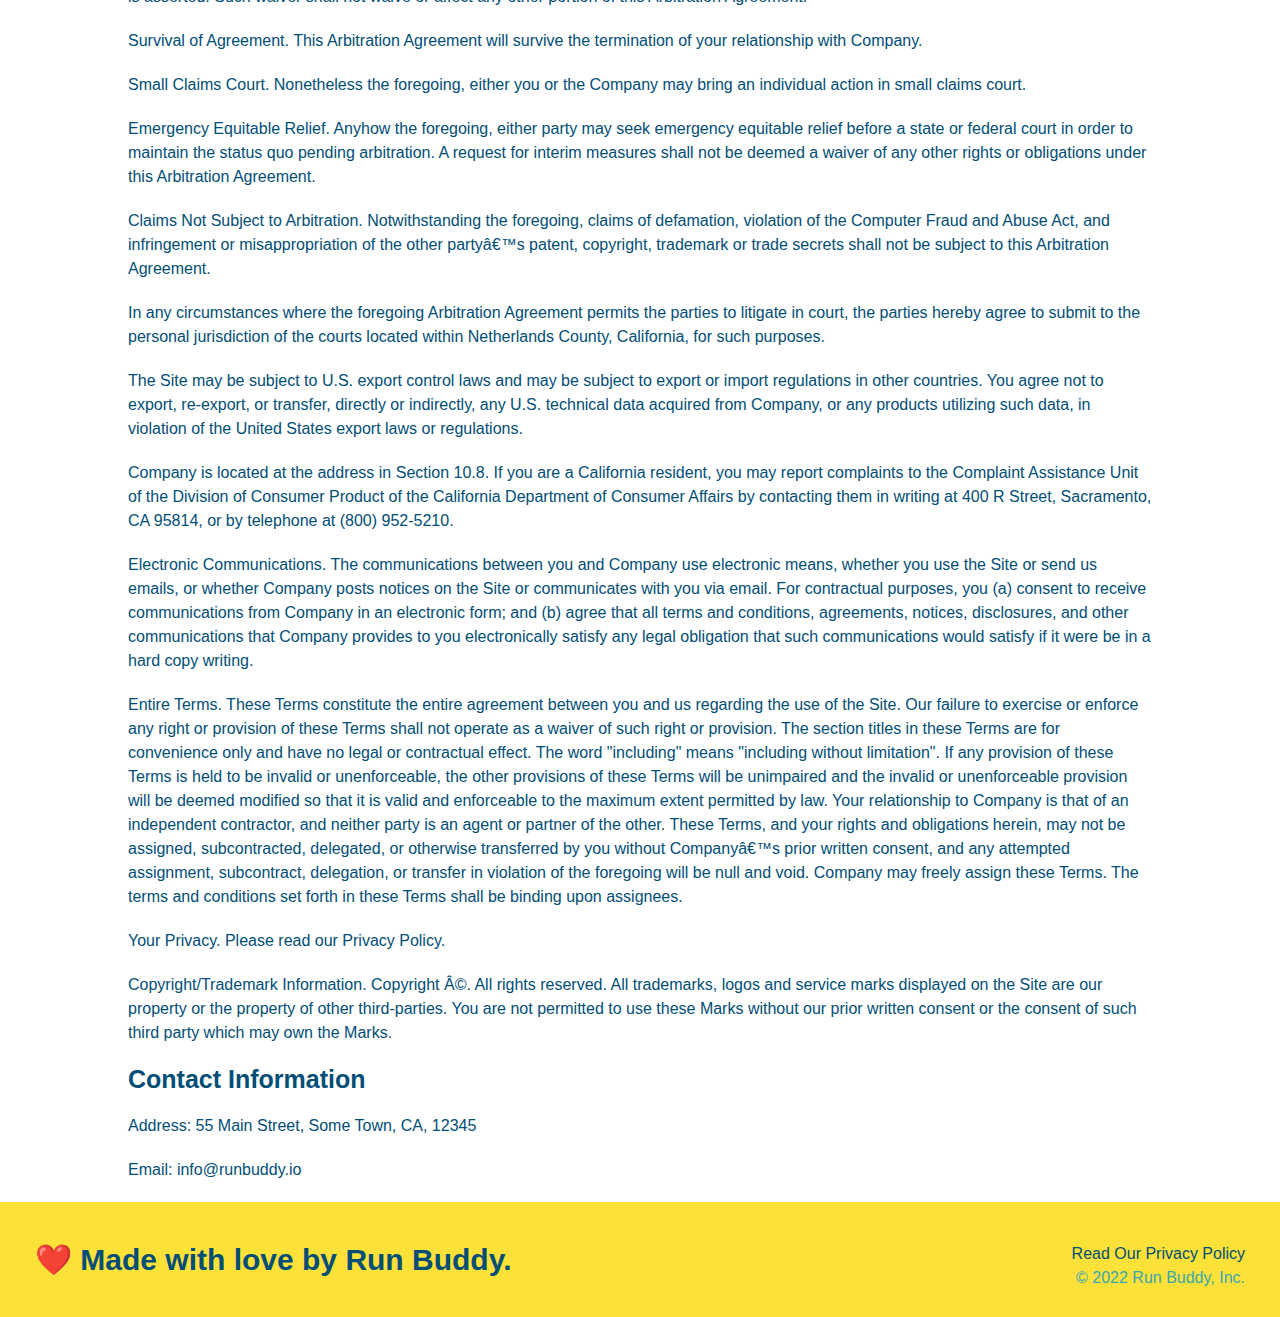
==== commit ccd2a5f4: "complete" ====
--- a/privacy-policy.html
+++ b/privacy-policy.html
@@ -2,15 +2,15 @@
 <html lang="en">
 <head>
     <meta charset="UTF-8">
+    <title>Privacy Policy - Run Buddy</title>
     <link rel="stylesheet" href="./assets/css/style.css">
     <link rel="stylesheet" href="./assets/css/secondary-styles.css">
-    <title>Privacy Policy - Run Buddy</title>
 </head>
 <body>
     <!-- navigation -->
     <header>
         <h1>
-            <a href="/" target="Go to Home">
+            <a href="/">
                 RUN BUDDY
             </a>
         </h1>
@@ -31,7 +31,6 @@
             </ul>
         </nav>
     </header>
-    <!-- end navigation -->
 
     <section class="hero">
         <h2 class="page-title">
@@ -465,10 +464,10 @@
     <footer>
         <h2>❤️ Made with love by Run Buddy.</h2>
         <div>
-            <a>Read Our Privacy Policy</a>
-            <br>
+            <a>Read Our Privacy Policy</a><br>
             &copy; 2022 Run Buddy, Inc.
         </div>
     </footer>
 </body>
+
 </html>--- a/assets/css/style.css
+++ b/assets/css/style.css
@@ -91,7 +91,7 @@
 }
 
 .hero-form h3 {
-      font-size: 24px;
+    font-size: 24px;
     margin: 0;
 }
 
@@ -120,17 +120,6 @@
     padding: 10px 20px;
     font-size: 16px;
 }
-
-.page-title {
-    color: #fce138;
-    display: inline-block;
-    border-bottom: 4px solid #fce138;
-    padding: 0 80px 15px 80px;
-    font-weight: normal;
-    font-size: 42px;
-    font-style: italic;
-}
-/* HERO STYLES END */
 
 .intro {
     text-align: center;
@@ -144,7 +133,6 @@
     margin: 0 auto;
 }
 
-/* Begin .steps */
 .steps {
     text-align: center;
     background-color: #fce138;
@@ -173,9 +161,7 @@
 .steps span {
     font-size: 38px;
 }
-/* End .steps */
-
-/* Baseline Class */
+
 .section-title {
     font-size: 55px;
     color: #024e76;
@@ -247,6 +233,11 @@
 }
 .contact h2 {
     color: #fce138;
+}
+
+.contact-info iframe {
+    width: 400px;
+    height: 400px;
 }
 
 .contact-info div {
@@ -258,11 +249,6 @@
     color: white;
 }
 
-.contact-info iframe {
-    width: 400px;
-    height: 400px;
-}
-
 .contact-info h3 {
     color: #fce138;
     font-size: 32px;
--- a/assets/css/secondary-styles.css
+++ b/assets/css/secondary-styles.css
@@ -3,6 +3,16 @@
     height: auto;
     text-align: center;
     margin-bottom: 40px;
+}
+
+.page-title {
+    color: #fce138;
+    display: inline-block;
+    border-bottom: 4px solid #fce138;
+    padding: 0 80px 15px 80px;
+    font-weight: normal;
+    font-size: 42px;
+    font-style: italic;
 }
 
 .secondary-content {
@@ -12,7 +22,7 @@
 }
 
 .secondary-content h3 {
-    font-size: 16px;
+    font-size: 25px;
     margin: 20px 0;
 }
 
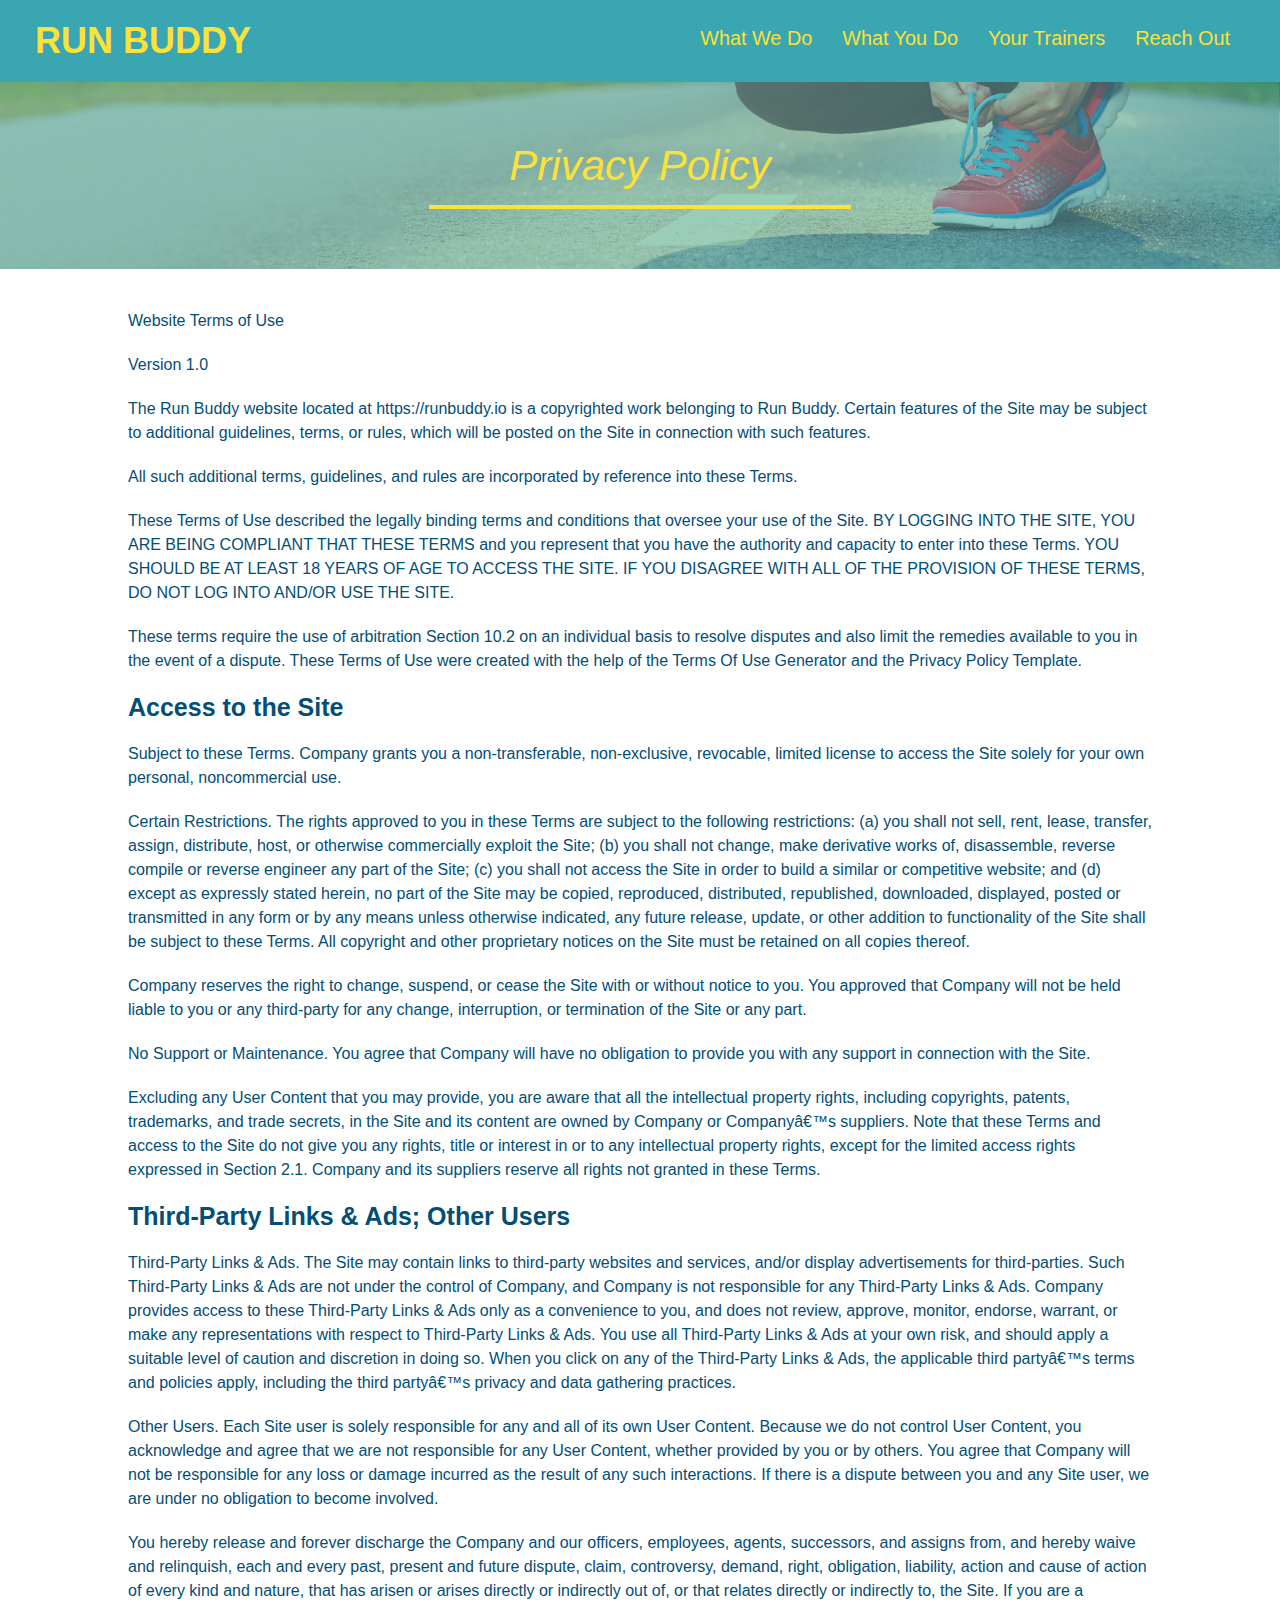
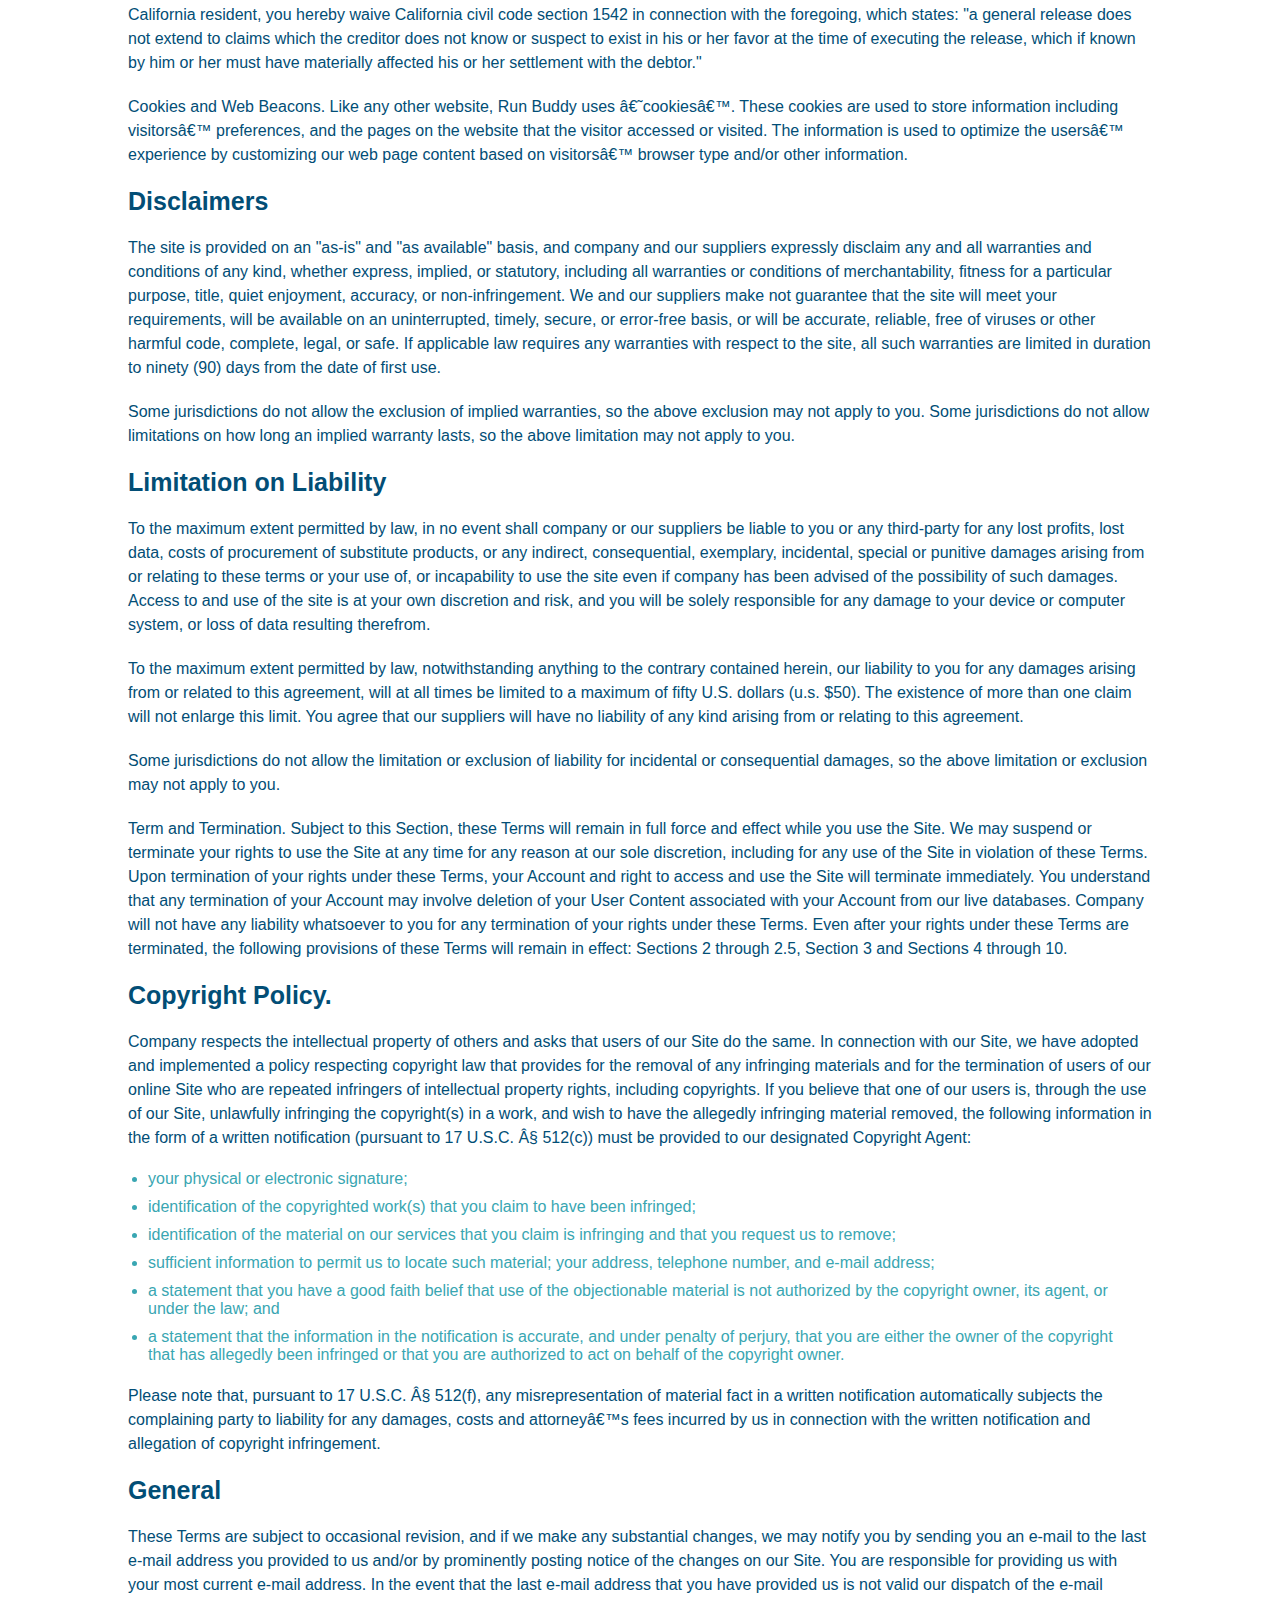
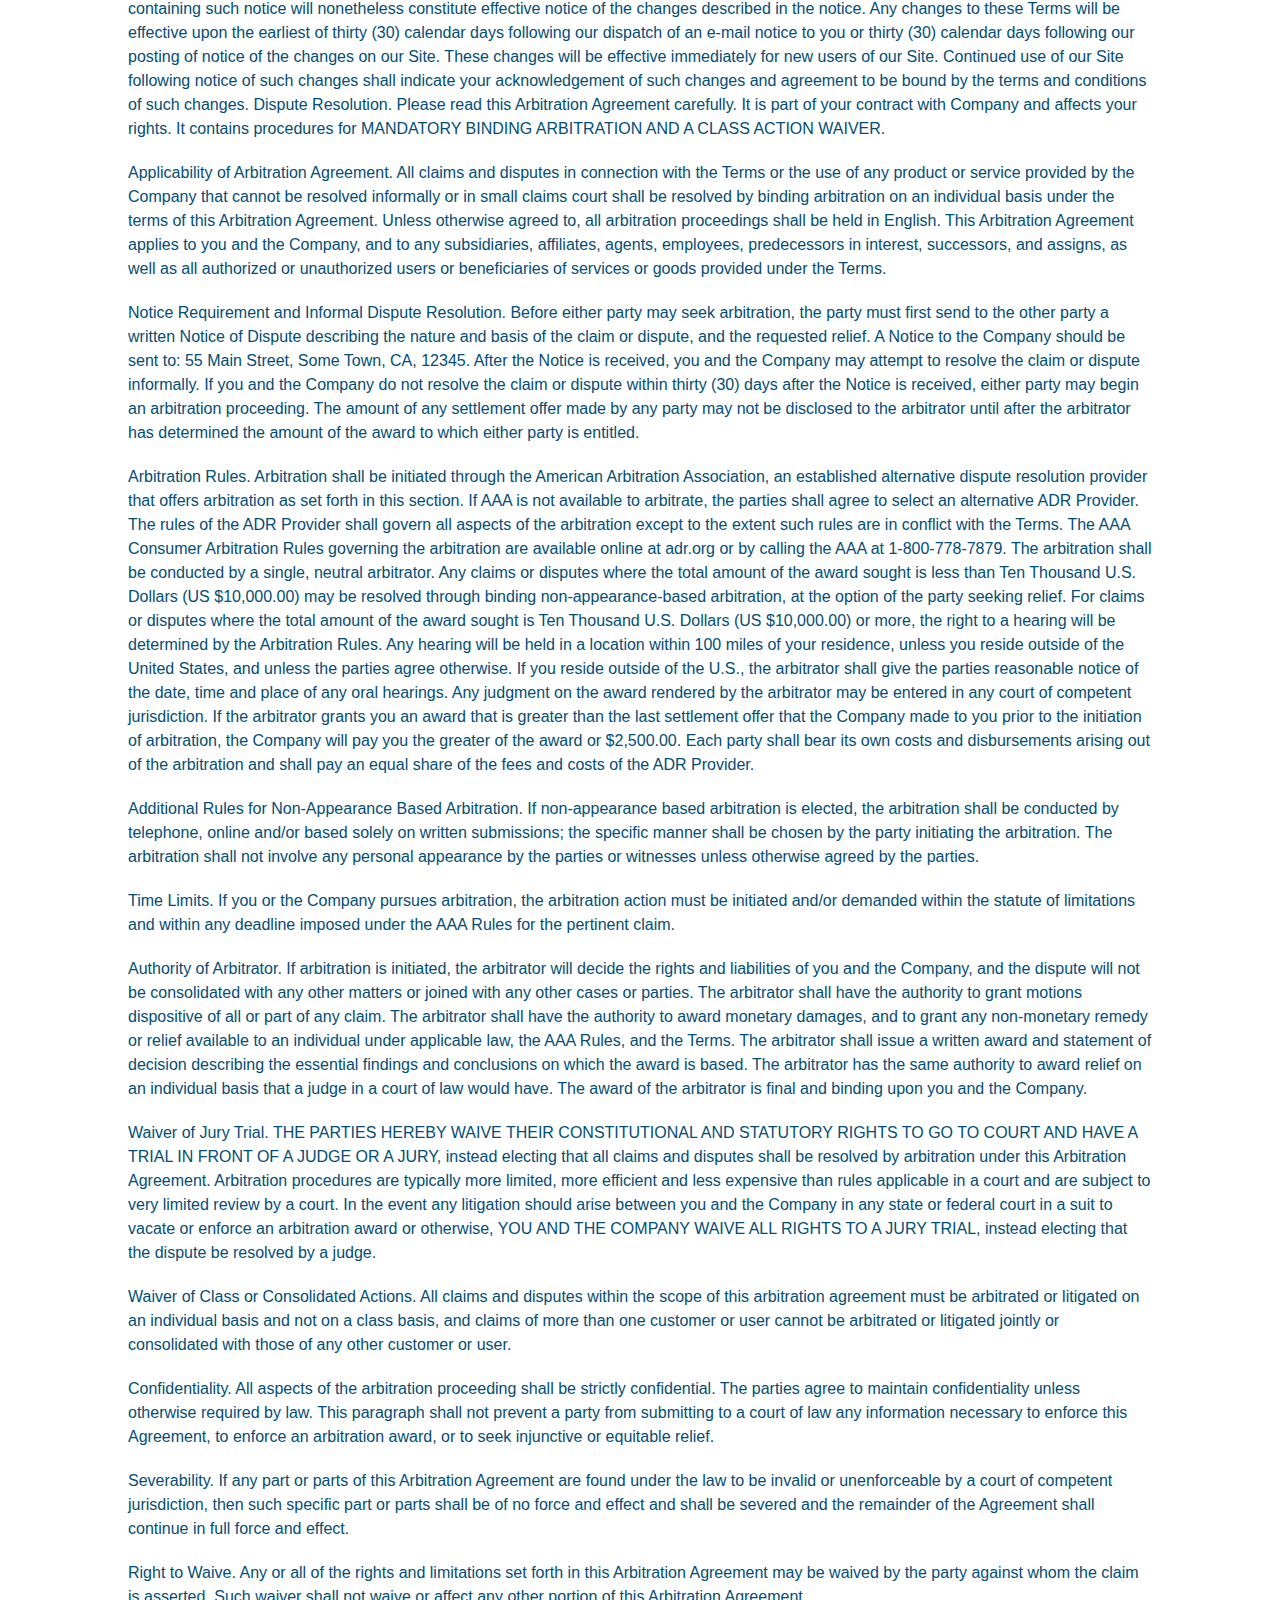
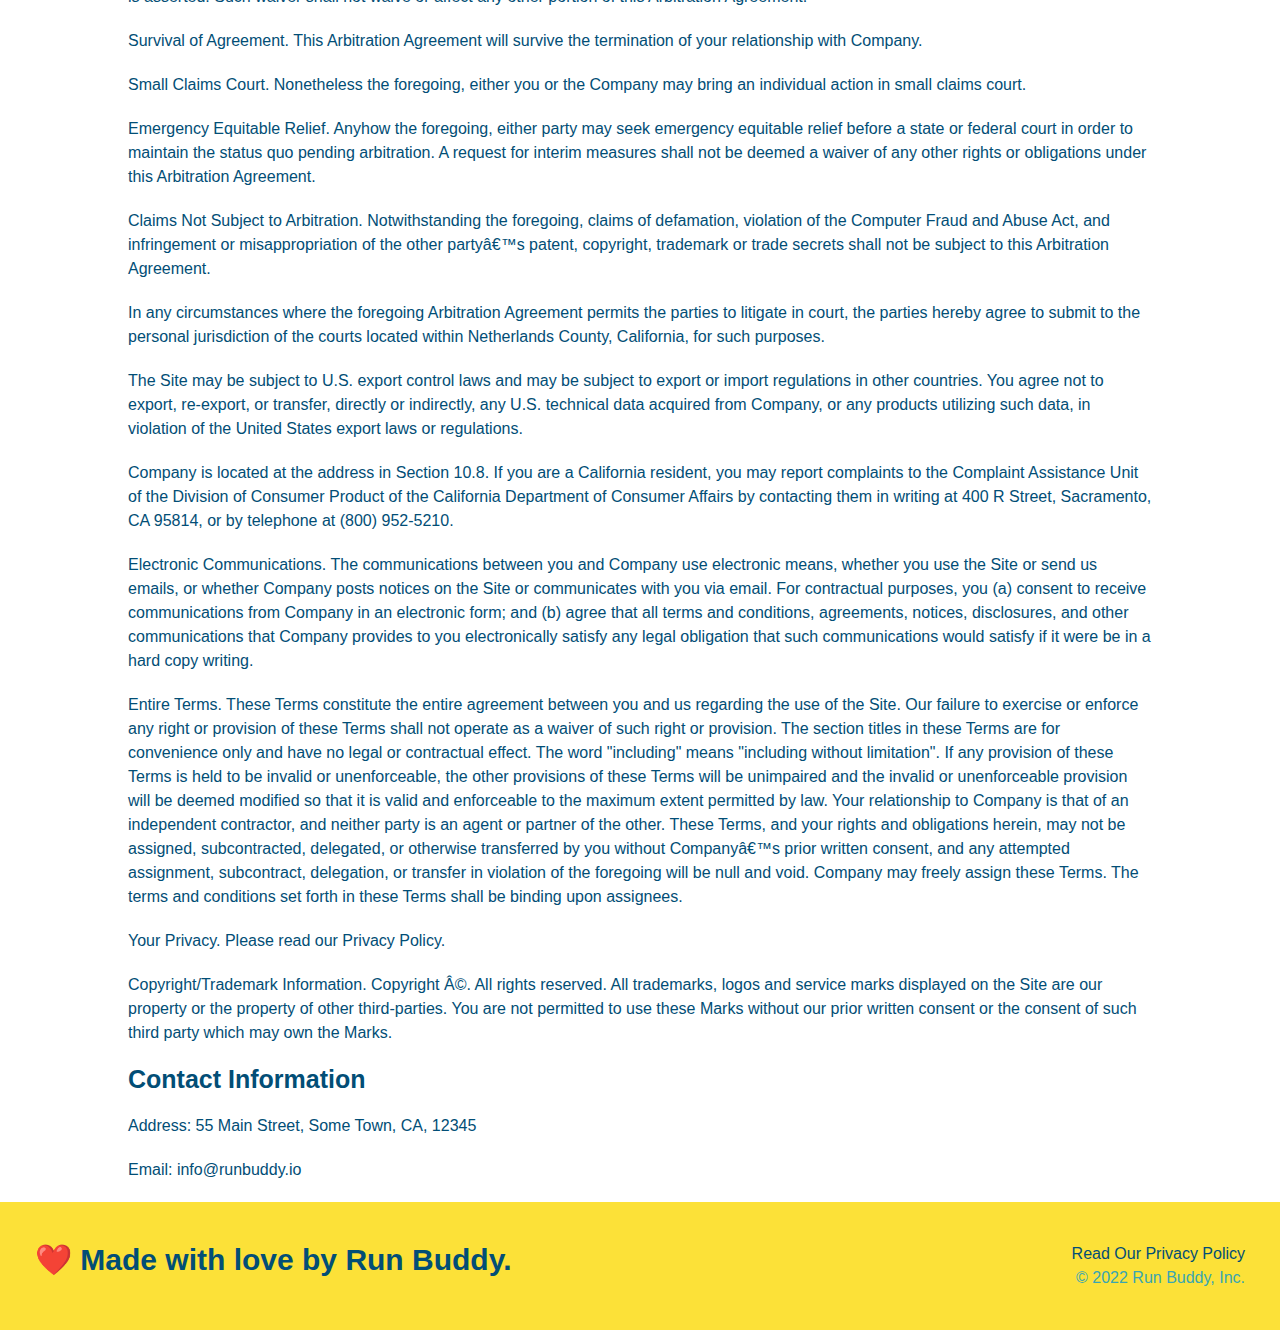
==== commit 60a6adda: "started mediaqueries" ====
--- a/privacy-policy.html
+++ b/privacy-policy.html
@@ -2,6 +2,7 @@
 <html lang="en">
 <head>
     <meta charset="UTF-8">
+    <meta name="viewport" content="width=device-width, initial-scale=1.0">
     <title>Privacy Policy - Run Buddy</title>
     <link rel="stylesheet" href="./assets/css/style.css">
     <link rel="stylesheet" href="./assets/css/secondary-styles.css">
--- a/assets/css/style.css
+++ b/assets/css/style.css
@@ -12,6 +12,9 @@
 header {
     padding: 20px 35px;
     background-color: #39a6b2;
+    display: flex;
+    justify-content: space-between;
+    flex-wrap: wrap;
 }
 
 header h1  {
@@ -19,7 +22,6 @@
     font-size: 36px;
     color: #fce138;
     margin: 0;
-    display: inline;
 }
 
 header a {
@@ -28,35 +30,39 @@
 }
 
 header nav {
-    float: right;
     margin: 7px 0;
 }
 
-header nav ul li {
-    display: inline;
+header nav ul {
+    display: flex;
+    flex-wrap: wrap;
+    justify-content: space-between;
+    align-items: center;
+    list-style: none;
 }
 
 header nav ul li a {
-    margin: 0 30px;
+    padding: 10px 15px;
     font-weight: lighter;
-    font-size: 22px;
+    font-size: 1.55vw;
 }
 
 footer {
     background: #fce138;
     width: 100%;
     padding: 40px 35px;
+    display: flex;
+    justify-content: space-between;
+    flex-wrap: wrap;
 }
 
 footer h2 {
-    display: inline;
     color: #024e76;
     font-size: 30px;
     margin: 0;
 }
 
 footer div {
-    float: right;
     line-height: 1.5;
     text-align: right;
 }
@@ -72,22 +78,37 @@
 
 /* Hero Style Start */
 .hero {
-    background-image: url("../images/hero-bg.jpeg");
+    background-image: url("../images/hero-bg.jpg");
     background-size: cover;
     background-position: center;
-    position: relative;
-    height: 600px;
+    display: flex;
+    justify-content: center;
+    flex-wrap: wrap;
+    align-items: flex-start;
+}
+
+.hero-cta {
+    width: 35%;
+    text-align: right;
+    margin: 3.5%;
+    color: #fff;
+    font-size: 18px;
+    line-height: 1.2;
+}
+
+.hero-cta h2 {
+    font-style: italic;
+    font-size: 55px;
+    color: #fce138;
 }
 
 .hero-form {
     border: solid 3px #024e76;
     background-color: #fce138;
     padding: 20px;
-    width: 500px;
-    color: #024e76;
-    position: absolute;
-    bottom: 120px;
-    right: 140px;
+    color: #024e76;
+    width: 40%;
+    margin: 3.5%;
 }
 
 .hero-form h3 {
@@ -121,9 +142,25 @@
     font-size: 16px;
 }
 
-.intro {
+/* SECTION TITLE STYLES START */
+.section-title {
+    font-size: 48px;
+    color: #024e76;
+    border-bottom: 3px solid;
+    padding-bottom: 20px;
     text-align: center;
-}
+    margin: 0 auto 35px auto;
+    width: 50%;
+}
+
+.primary-border {
+    border-color: #fce138;
+}
+  
+.secondary-border {
+    border-color: #39a6b2;
+}
+/* SECTION TITLE STYLES END */
 
 .intro p {
     line-height: 1.7;
@@ -131,121 +168,123 @@
     width: 80%;
     font-size: 20px;
     margin: 0 auto;
+    text-align: center;
 }
 
 .steps {
-    text-align: center;
     background-color: #fce138;
 }
 
-.steps div {
-    margin-bottom: 80px;
-}
-
-.steps img {
-    width: 15%;
-    margin: 10px 0;
-}
-
-.steps h3 {
+.step {
+    margin: 50px auto;
+    padding-bottom: 50px;
+    width: 80%;
+    border-bottom: 1px solid #39a6b2;
+    display: flex;
+    flex-wrap: wrap;
+    align-items: center;
+    justify-content: space-between;
+}
+
+.step h3 {
     color: #024e76;
     font-size: 46px;
-    margin-top: 10px;
-}
-
-.steps p {
+    flex: 1 30%;
+}
+
+.step-info {
+    flex: 2 70%;
+    display: flex;
+    flex-wrap: wrap;
+    align-items: center;
+}
+
+.step-img {
+    flex: 1 12%;
+    margin-right: 20px;
+}
+
+.step-img img {
+    max-width: 100%;
+}
+
+.step-text {
+    flex: 12;
+}
+
+.step-text p {
     color: #39a6b2;
-    font-size: 23px;
-}
-
-.steps span {
-    font-size: 38px;
-}
-
-.section-title {
-    font-size: 55px;
-    color: #024e76;
-    margin-bottom: 35px;
-    padding: 0 100px 20px 100px;
-    display: inline-block;
-    border-bottom: 3px solid;
-}
-  
-.primary-border {
-    border-color: #fce138;
-}
-  
-.secondary-border {
-    border-color: #39a6b2;
+    font-size: 18px;
+}
+
+.step-text h4 {
+    font-size: 26px;
+    line-height: 1.5;
+    color: #024e76;
 }
 
 .trainers {
-    text-align: center;
+    width: 100%;
+    margin: 0 auto;
+    display: flex;
+    flex-wrap: wrap;
+    justify-content: space-around;
 }
 
 .trainer {
-    width: 900px;
-    margin: 0 auto 30px auto;
+    margin: 20px;
     background: #024e76;
     color: #fce138;
-    overflow: auto;
+    flex: 1;
 }
 
 .trainer img {
-    width: 35%;
-    float: left;
+    width: 100%;
 }
   
 .trainer-bio {
-    padding: 35px;
-    float: left;
-    width: 65%;
+    padding: 25px;
+    line-height: 1.3;
 }
 
 .trainer-bio h3 {
-    font-size: 32px;
-    margin-bottom: 8px;
+    font-size: 28px;
 }
 
 .trainer-bio h4 {
     font-weight: lighter;
-    font-size: 26px;
-    margin-bottom: 25px;
+    font-size: 22px;
+    margin-bottom: 15px;
 }
 
 .trainer-bio p {
     font-size: 17px;
-    line-height: 1.3;
-}
-
-.text-left {
-    text-align: left;
-}
-  
-.text-right {
-    text-align: right;
 }
 
 /* REACH OUT STYLES */
 .contact {
     background-color: #024e76;
-    text-align: center;
 }
 .contact h2 {
     color: #fce138;
 }
 
+.contact-info {
+    display: flex;
+    justify-content: space-between;
+    flex-wrap: wrap;
+}
+
+.contact-info > * {
+    flex: 1;
+    margin: 15px;
+}
+
 .contact-info iframe {
-    width: 400px;
     height: 400px;
 }
 
 .contact-info div {
-    display: inline-block;
-    width: 410px;
-    vertical-align: top;
-    text-align: left;
-    margin: 30px 0 0 60px;
     color: white;
 }
 
@@ -258,12 +297,71 @@
 .contact-info address {
     margin: 20px 0;
     line-height: 1.5;
-    font-size: 20px;
+    font-size: 16px;
     font-style: normal;
 }
 
+.contact-form input,
+.contact-form textarea {
+    border: 1px solid #024e76;
+    display: block;
+    padding: 7px 15px;
+    font-size: 16px;
+    color: #024e76;
+    width: 100%;
+    margin-bottom: 15px;
+    margin-top: 5px;
+}
+
+.contact-form button {
+    width: 100%;
+    border: none;
+    background: #fce138;
+    color: #024e76;
+    text-align: center;
+    padding: 15px 0;
+    font-size: 16px;
+}
+
 .contact-info a {
     color: #fce138;
 }
 /* REACH OUT STYLES END */
 
+/* UTILITIES */
+.text-left {
+    text-align: left;
+}
+  
+.text-right {
+    text-align: right;
+}
+
+.flex-row {
+    display: flex;
+}
+
+
+/* MEDIA QUERY FOR SMALLER DESKTOP SCREENS AND SMALLER */
+@media screen and (max-width: 980px) {
+    header h1 a {
+      /* this will be applied on any screen smaller than 980px */
+
+    }
+  }
+  
+  /* MEDIA QUERY FOR TABLETS AND SMALLER */
+  @media screen and (max-width: 768px) {
+    header h1 {
+      /* this will be applied on any screen between 768px and 575px */
+
+    }
+  }
+  
+  /* MEDIA QUERY FOR MOBILE PHONES AND SMALLER */
+  @media screen and (max-width: 575px) {
+    header h1 {
+      /* this will be applied on any screen smaller than 575px */
+
+    }
+  }